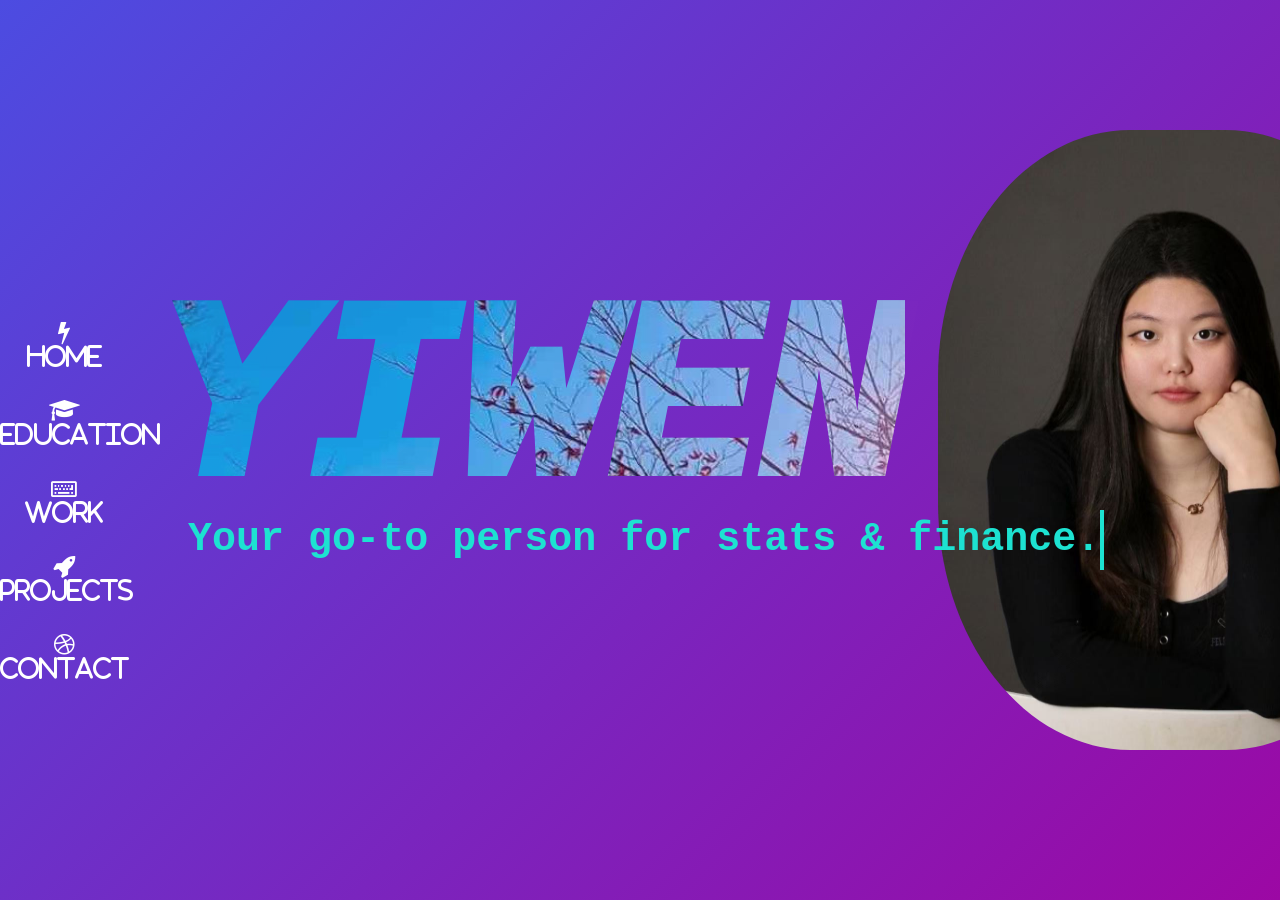
==== index.html @ edb48964 "Update index.html" ====
<!DOCTYPE html>
<html lang="en">
<head>
  <meta charset="UTF-8" />
  <meta name="viewport" content="width=device-width, initial-scale=1.0"/>
  <title>Yiwen-Zhu Finance & Stats</title>

  <!-- jQuery + Bootstrap (optional) -->
  <script src="https://code.jquery.com/jquery-3.6.0.min.js"></script>
  <script src="https://maxcdn.bootstrapcdn.com/bootstrap/4.5.2/js/bootstrap.min.js"></script>
  <link rel="stylesheet" href="https://maxcdn.bootstrapcdn.com/bootstrap/4.5.2/css/bootstrap.min.css" />
  <link rel="stylesheet" href="https://cdnjs.cloudflare.com/ajax/libs/animate.css/4.1.1/animate.min.css"/>
  <link rel="stylesheet" href="https://cdnjs.cloudflare.com/ajax/libs/font-awesome/6.1.1/css/all.min.css" integrity="sha512-KY4IhkEg3+5R2xRp3dN3bEuLXQTqrn6sEX4XpIsK5u0Zhrz4aKq8L+5HQaF1Q0r/4D5G3nDQ9kxs3+5ED2mK6w==" crossorigin="anonymous" referrerpolicy="no-referrer" />

 
  <!-- FontAwesome + Google Fonts -->
  <link
    rel="stylesheet"
    href="https://cdnjs.cloudflare.com/ajax/libs/font-awesome/5.15.4/css/all.min.css"
  />
  <link
    rel="stylesheet"
    href="https://cdnjs.cloudflare.com/ajax/libs/font-awesome/4.3.0/css/font-awesome.css"
  />
  <link href="https://fonts.googleapis.com/css?family=Raleway:900" rel="stylesheet" />

  <!-- Main CSS -->
  <style>
    /* Reset and base styles */
    html, body, .page {
      width: 100%;
      height: 100%;
      margin: 0;
      padding: 0;
      transition: all 0.8s cubic-bezier(0.54, 0.35, 0.29, 0.99);
      color: #fff;
      overflow: hidden;
    }
    * {
      font-family: "open sans", "lato", "helvetica", sans-serif;
      box-sizing: border-box;
    }

    /* Container for the 5 “pages” (p1, p1-5, p2, p3 , p4) */
    .page {
      position: absolute;
    }
    #p1 {
      left: 0;
      background: linear-gradient(-45deg, white,rgb(225, 78, 78), #d25817, #9c08a4, rgb(76, 76, 225));
      background-size: 400% 400%;
      animation: gradient 6s ease infinite;
      height: 100vh;
    }
	#p1-5 {
      left: 200%;
      background: linear-gradient(-45deg, white,rgb(225, 78, 78), #d25817, #9c08a4, rgb(76, 76, 225));
      background-size: 400% 400%;
      animation: gradient 6s ease infinite;
      height: 100vh;
    }
    #p2 {
      left: 200%;
      /* If you want to see the panel images behind the text, make it transparent:
         background: transparent; */
      background: transparent;
    }
    #p3 {
      left: 200%;
      background: gold;
    }
    #p4 {
      left: 200%;
      background: rgb(222, 216, 193);
    }

    /* Navigation anchor behavior:
       Jump to #t2 => move #p2 into view, #p1 offscreen, etc. */
	#edu:target,
    #t2:target #p2,
    #t3:target #p3,
    #t4:target #p4 {
      transform: translateX(-190%);
      transition-delay: 0.4s !important;
    }
    /* When p2/p3/p4 is active, p1 goes black + blur icons */
	#edu:target,
    #t2:target #p1,
    #t3:target #p1,
    #t4:target #p1 {
      background: black;
    }
	#edu:target,
    #t2:target #p1 .icon,
    #t3:target #p1 .icon,
    #t4:target #p1 .icon {
      -webkit-filter: blur(3px);
    }

	#t1-5:target ul .icon { transform: scale(0.6); transition-delay: 0.25s; }
	#t1-5:target #edu { transform: scale(1.1) !important; }

    /* Navigation menu (HOME/WORK/PROJECTS/CONTACT) */
    ul {
      position: fixed;
      z-index: 999; /* on top of everything else */
      top: 0;
      bottom: 0;
      left: 0;
      margin: auto;
      height: 280px;
      width: 10%;
      padding: 0;
      text-align: center;
    }
    #menu .icon {
      margin: 30px 0;
      color: #fff;
      font-size: 24px;
      display: block;
      transform: translateY(-20px);
      transition: all 0.5s ease-out !important;
    }
    #menu .icon:hover {
      opacity: 0.5;
    }
    a {
      text-decoration: none;
      color: inherit;
    }

    /* Scale the icons when pages are shifted */
    #t2:target ul .icon,
    #t3:target ul .icon,
    #t4:target ul .icon {
      transform: scale(0.6);
      transition-delay: 0.25s;
    }
    #t2:target #dos,
    #t3:target #tres,
    #t4:target #cuatro {
      transform: scale(1.1) !important;
    }

    /* Large icons in the center of each page (fa-rocket, etc.) */
    .page .icon {
      position: absolute;
      top: 0;
      bottom: 0;
      right: 10%;
      left: 0;
      width: 270px;
      height: 170px;
      margin: auto;
      text-align: center;
      font-size: 80px;
      line-height: 1.3;
      transform: translateX(360%) translateY(200px);
      transition: all 0.5s cubic-bezier(0.25, 1, 0.5, 1.25);
    }
    .page#p1 .icon {
      height: 220px;
      transform: translateX(10%) !important; /* Show the bolt icon on p1 by default */
    }
    #t2:target .page#p2 .icon,
    #t3:target .page#p3 .icon,
    #t4:target .page#p4 .icon {
      transform: translateX(0) !important;
      transition-delay: 1s;
    }

    /* Typing effect, etc. on p1 */
    .text-content {
      position: fixed;
      top: 50%;
      left: 10%;
      transform: translateY(-50%);
      z-index: 0;
      text-align: left;
      display: flex;
      align-items: center;
    }
    .text-content .text,
    .text-content .name {
      font-size: 36px;
      font-weight: bold;
      color: #ffffff;
      text-shadow:1px 1px 0 black,
                  -1px 1px 0 black,
                  1px -1px 0 black,
                  -1px -1px 0 black,
                  1px 0px 0 black,
                  -1px 0px 0 black,
                  0px 1px 0 black,
                  0px -1px 0 black;
      margin-right: 10px;
      white-space: nowrap;
      display: inline-block;
      z-index:1;
    }
    .text-content .text {
      transform: translateX(-100px);
      top: 35%;
    }
    .text-content .name {
      font-size: 75px;
      font-weight: 600;
      text-shadow: 2px 2px 4px rgba(255, 255, 255, 0.5);
    }
    .text-content .job {
      color: #2c3350;
      font-size: 40px;
      display: flex;
      position: fixed;
      align-items: center;
      transform: translateX(120px);
      top: 45%;
    }
    .text-content .typing-text {
      margin-left: 0px;
      transform: translateY(60px)translateX(-60px);
      overflow: hidden;
      white-space: nowrap;
      font-weight:bolder;
      border-right: 4px solid #1de2d1;
      animation: typing 3s steps(15) infinite;
    }
    @keyframes typing {
      0% {
        width: 0ch;
      }
      50% {
        width: 30ch;
      }
      100% {
        width: 46ch;
      }
    }
    .text-content .job .one {
      color: #1de2d1;
    }
    .text-content .job .two {
      color: #1de2d1;
    }

    /* Big text "YIWEN" in the background of p1 */
    .text-container {
      height: 100vh;
      width: 100vw;
      display: flex;
      justify-content: center;
      align-items: center;
      box-shadow: #ffffff;
      
      z-index: -2;
    }
    .text-container h1 {
      margin: 0;
      font-size: 250px;
      max-width: 1800px;
      font-style:italic;

      color: rgba(225, 225, 225, 0.01);
      background-image: url("image6.jpeg");
      background-repeat: repeat;
      -webkit-background-clip: text;
      animation: animate 15s ease-in-out infinite;
      text-align: center;
      transform: translateY(-40px) translateX(-110px);
      text-transform: uppercase;
      opacity: 0.8;
      z-index:0;
      font-weight: 1000;

    }
    @keyframes animate {
      0%,
      100% {
        background-position: left top;
      }
      25% {
        background-position: right bottom;
      }
      50% {
        background-position: left bottom;
      }
      75% {
        background-position: right top;
      }
    }
    @keyframes gradient {
      0% {
        background-position: 0% 50%;
      }
      50% {
        background-position: 100% 50%;
      }
      100% {
        background-position: 0% 50%;
      }
    }

    /* Five panels on p2 */
    #p2 .panel-container {
      display: flex;
      flex-direction: column;
      width: 120%;
      transform: translate3d(0, 0, 0);
    }
    @media (min-width: 630px) {
      #p2 .panel-container {
        flex-direction: row;
        width: 100%;
        margin: 0;
      }
    }
    #p2 .panel-container section {
      flex: 1;
      position: relative;
      min-height: 20vh;
      overflow: hidden;
      z-index: 1;
      transition: flex-grow 0.2s, opacity 0.2s;
      /* The next line ensures the text sits above the :before background */
    }
    #p2 .panel-container section article {
      position: relative;
      z-index: 2; /* text above the background image */
      padding: 20px;
    }

    /* The background image pseudo-element */
    #p2 .panel-container section:before {
      content: "";
      position: absolute;
      top: 0;      /* important so it fills the section */
      left: 0;     /* important so it fills the section */
      width: 60%;
      height: 100%;
      background-position: center;
      background-size: cover;
      transition: transform 0.2s, width 0.2s;
      z-index: -1; /* behind the text */
    }

    /* Expand a middle panel on hover (desktop only) */
    #p2 .panel-container section:not(:first-child):not(:last-child):hover {
      flex: 2;
    }
    #p2 .panel-container section:not(:first-child):not(:last-child):hover:after {
      opacity: 0.8;
    }
    #p2 .panel-container section:not(:first-child):not(:last-child):hover article {
      opacity: 1;
      transform: translateY(0);
      transition: opacity 0.2s 0.2s, transform 0.2s 0.2s;
    }

    /* Hide p by default */
    #p2 .panel-container section article p {
    opacity: 0;
    visibility: hidden; /* optional: prevents them from being focusable */
    transition: opacity 0.3s ease-in-out, visibility 0.3s ease-in-out;
    }

    /* Show p when hovering on the panel section */
    #p2 .panel-container section:hover article p {
    opacity: 1;
    visibility: visible;
    }

    #p4 {
  left: 200%;
  background: rgb(92, 92, 92);
}
#t4:target #p4 {
  transform: translateX(-190%);
  transition-delay: 0.4s !important;
}



    /* Skew the panels at larger widths */
    @media (min-width: 630px) {
      #p2 .panel-container section {
        width: 20%;
        height: 100vh;
        margin-right: -1px;
        transform: skewX(15deg) translateZ(0);
      }
      #p2 .panel-container section > article {
        transform: skewX(-5deg);
      }
      #p2 .panel-container section:before {
        left: -100%;
        width: 400%;
        transform: skewX(-15deg);
      }
    }

    /* Panel backgrounds (5 different images) */
    #p2 .panel-container section:nth-child(1):before {
        background: linear-gradient(-45deg, rgb(0, 0, 0),rgb(129, 129, 129));
        background-color:black;
      background-image: url;
      
      background-size:contain;
    }
    #p2 .panel-container section:nth-child(2):before {
      background-color: rgb(122, 122, 122);
      background-image: url(image13.webp);
      background-size:contain;
      
    }
    #p2 .panel-container section:nth-child(3):before {
      background-color: rgb(202, 202, 202);
      background-image: url(image7.jpg);
      background-size:contain;
    }
    #p2 .panel-container section:nth-child(4):before {
      background-color:rgb(122, 122, 122);
      background-image: url(image13.webp);
    }
    #p2 .panel-container section:nth-child(5):before {
      background-color:rgb(40, 40, 40);
      background-image: url();
    }

    /* If the body has class "hide-images", remove the background images */
    .hide-images #p2 .panel-container section:before {
      background-image: none !important;
    }

    /* p3, p4 sample content */
    .title {
      font-size: 38px;
      display: block;
    }
    .hint {
      font-size: 13px;
    }
    .hint a {
      color: yellow;
      transition: all 250ms ease-out;
    }
    .hint a:hover {
      color: #fff;
    }
    .line-trough {
      text-decoration: line-through;
    }

    /* Button to toggle images (p2) */
    #p2 button {
      position: absolute;
      top: 12px;
      left: 12px;
      padding: 8px 12px;
      font-size: 10px;
      text-transform: uppercase;
      color: white;
      background-color: black;
      border: none;
      outline: none;
      cursor: pointer;
    }

    * { 
  font-family: courier; 
  box-sizing:border-box;
}

html, body { 
  margin:0; 
  padding:0; 
  height:100%; 
  min-height:100%; 
}

/* Layout */
.grid {
	position: relative;
  width: 100vw;
  height: 100vh;
	display: flex;
  flex-direction: row;
  flex-wrap: wrap;
}
.grid .column {
	position: relative;
	overflow: hidden;
  width: 45%;
	text-align: center;
	cursor: pointer;
}
.grid .column img {
	position: relative;
	display: block;
  height: 100%;
  object-fit: cover;
	width: 100%;
	opacity: 0.8;
}
.grid .column .content {
  display: flex;
  flex-direction: column;
  flex-wrap: wrap;
	padding: 2em;
	color: #fff;
	text-transform: uppercase;
	font-size: 1.3rem;
	-webkit-backface-visibility: hidden;
	backface-visibility: hidden;
  justify-content: center;
  align-items: center;
  width: 100%;
  height: 100%;
}

.grid .column .content::before,
.grid .column .content::after {
	pointer-events: none;
}

.grid .column h2 {
	word-spacing: -0.15rem;
	font-weight: 300;
}

.grid .column h2 span {
  display: block;
	font-weight: 800;
  font-size: 2.8rem;
}

.grid .column h2,
.grid .column p {
	margin: 0;
}

.grid .column p {
	letter-spacing: 1px;
	font-size: 68.5%;
}

.logo{
  display: inline;
  position: absolute;
  top: 10%;
  left: 48%;
  text-align: center;
}
.logo img{
    max-width: 100px;
}
a{
  text-transform: uppercase;
  font-size: .6rem;
  text-decoration: none;
  color: #FFF;
  display: block;
  font-family: sans-serif;
}
#west{
  background: url(image12.webp) no-repeat center right;
  background-size: cover;
}
#east{
  background: url(image14.jfif) no-repeat center bottom;
  background-size: cover;
}
#west .content{
  background: rgba(70,181,84, .5);
}
#east .content{
  background: rgba(207,172,49, .5);
  
}
/*-----------------*/
/***** Hover *****/
/*-----------------*/
.effect-hover h2,
.effect-hover h3,
.effect-hover p,
.effect-hover i{
	-webkit-transition: opacity 0.35s, 
    -webkit-transform 0.35s;
	transition: opacity 0.35s, transform 0.35s;
}

.effect-hover .content::before {
	position: absolute;
	top: 50%;
	left: 50%;
	width: 300px;
	height: 300px;
	border: 3px solid #fff;
	content: '';
	opacity: 0;
	-webkit-transition: opacity 0.35s, -webkit-transform 0.35s;
	transition: opacity 0.35s, transform 0.35s;
  /* remove this bit if you want it to swing up */
	-webkit-transform: translate3d(-50%,-50%,0) rotate3d(0,0,1,-45deg) scale3d(0,0,1);
	transform: translate3d(-50%,-50%,0) rotate3d(0,0,1,-45deg) scale3d(0,0,1);
}

.effect-hover p:hover,
.effect-hover p:focus {
	opacity: 0.6;
} /* Keeps things consistent */


.effect-hover p,
.effect-hover h3{
	opacity: 0;
	-webkit-transition: opacity 0.35s, -webkit-transform 0.35s;
	transition: opacity 0.35s, transform 0.35s;
}

.effect-hover:hover .content::before {
	opacity: 1;
	-webkit-transform: translate3d(-50%,-50%,0) rotate3d(0,0,1,-45deg) scale3d(1,1,1);
	transform: translate3d(-50%,-50%,0) rotate3d(0,0,1,-45deg) scale3d(1,1,1);
}

.effect-hover:hover h2 {
	opacity: 0;
	-webkit-transform:  scale3d(0.8,0.8,1);
	transform: scale3d(0.8,0.8,1);
}
.effect-hover:hover h3,
.effect-hover:hover p{
	opacity: 1;
}
.effect-hover:hover i{
  -webkit-transform:  scale3d(2.5,2.5,2);
	transform: scale3d(2.5,2.5,2);
}

/* Overlays */
.overlay{
  position: absolute;
  top: 0;
  left: 0;
  bottom: 0;
  right: 0;
  height: 100vh;
  width: 100vw;
  display: none;
  z-index: 99;
  overflow-x: hidden;
  background: #eee; 
}
/* Block works too, but flex is more...flexible */
.overlay.open{
  display: flex;
  background-color: transparent;
}
.overlay .grid{
    max-width:100%;
background-color: #f4f4f4;
margin:0 auto;
}
.overlay .column{
  display: flex;
  height: 100%;
  align-items: center;
  justify-content: center;
}
.overlay img{vertical-align: bottom;}
.product-content{
    color:#2c3350;
  align-content: center;
  justify-content: center;
  font-size: 1.4rem;
 max-width: 400px;
}
.price{
  color: #34d5cf;
  margin: 1vw 0;
}
.currency{
  font-weight: 700;
  font-size: 1rem;
}
.amount{
  font-size: 1.6rem;
  vertical-align: top;
  font-family: sans-serif;
}
/* button */
.buy-button{
    height: 50px;
    margin: 2rem 0;
    position: relative;
    background: #eee;
    border: 3px solid #f9efb2;
}
.buy-button > span {
  display: block;
  position: relative;
  font-weight: 700;
  font-size: 1rem;
  text-transform: uppercase;
  color: #1f1f22;
  -webkit-transition: opacity 0.35s, -webkit-transform 0.35s;
	transition: opacity 0.35s, transform 0.35s;
  z-index: 10;
  line-height: 60px;
}

.buy-button::after, .buy-button::before {
    content: '';
    position: absolute;
    top: 0;
    left: 0;
    border: 3px solid #f9efb2;
    -webkit-transition: opacity 0.35s, -webkit-transform 0.35s;
	transition: opacity 0.35s, transform 0.35s, ease-in-out .3s;
}
.buy-button::before {
    background: #FFF;
    margin: 0px 0 0 0px;
    top: 5px;
    left: 5px;
    width: calc(100% + 2px);
    height: calc(100% + 2px);
    z-index: 1;
}

.buy-button:hover span,
.buy-button:hover::before {
    transform: translate3d(-4px, -4px, 0px);
}
.buy-button:hover::before{
  background: #f9efb2;
}
.size-guide-link {
    display: inline-block;
    font-weight: 500;
    cursor: pointer;
    font-size: .8rem;
}
.underline-link {
    overflow: hidden;
    padding-bottom: .5vh;
    position: relative;
}
.underline-link::before {
    content: '';
    position: absolute;
    bottom: 0;
    left: 0;
    width: 100%;
    height: 1px;
    background: #202023;
    -webkit-transform-origin: left;
    transform-origin: left;
    -webkit-transform: scaleX(0);
    transform: scaleX(0);
    -webkit-transition: -webkit-transform .2s ease-in-out;
    transition: transform .2s ease-in-out;
    
}
.underline-link.active::before,
.underline-link.hovered::before,
.underline-link:hover::before {
    -webkit-transform: scaleX(1);
    transform: scaleX(1);    
}
/* Close Icon animated */
/* Thanks to @arthurhamon */
.close-icon{
  width: 36px;
  height: 36px;
  cursor: pointer;
  position: absolute;
  top: 4%;
  right: 16%;
}
/* Test your cubic beziers here http://cubic-bezier.com/ */
.close-icon div {
    display: block;
    height: 3px;
    position: relative;
    transition: transform 0.6s cubic-bezier(0.19, 1, 0.22, 1) 0s, opacity 0.4s cubic-bezier(0.19, 1, 0.22, 1) 0s;
    width: 36px;
  
}
.close-icon div:first-child {
    transform: translate3d(0px, 10px, 0px) rotate3d(0, 0, 1, -45deg);
}
.close-icon div:first-child::after, .close-icon div:first-child::before {
    transition: transform 0.6s cubic-bezier(0.19, 1, 0.22, 1) 0s, opacity 0.2s cubic-bezier(0.19, 1, 0.22, 1) 0s;
}
.close-icon div:last-child {
    transform: translate3d(0px, 8px, 0px) rotate3d(0, 0, 1, 45deg);
}
.close-icon div:last-child::after, .close-icon div:last-child::before {
    transition: transform 0.6s cubic-bezier(0.19, 1, 0.22, 1) 0.2s, opacity 0.2s cubic-bezier(0.19, 1, 0.22, 1) 0.18s;
}
.close-icon div::after, .close-icon div::before {
    content: "";
    display: block;
    height: 100%;
    pointer-events: none;
    position: absolute;
    width: 100%;
}
/* Now you see it */
.close-icon div::before {
    background: none repeat scroll 0 0 #34d5cf;
    opacity: 1;
    transform: translate3d(0px, 0px, 0px);
}
/* Now you don't */
.close-icon div::after {
    background: none repeat scroll 0 0 #ead918;
    opacity: 0;
    transform: translate3d(100%, 0px, 0px);
}
.close-icon:hover div::before {
    opacity: 0;
    transform: translate3d(-100%, 0px, 0px);
}
.close-icon:hover div::after {
    opacity: 1;
    transform: translate3d(0px, 0px, 0px);
}



#contact {
  width: 100%;
  height: 100%;
}

.section-header {
  text-align: center;
  margin: 0 auto;
  padding: 40px 0;
  font: 300 60px 'Oswald', sans-serif;
  color: #ffffff;
  text-shadow:1px 1px 0 black,
                  -1px 1px 0 black,
                  1px -1px 0 black,
                  -1px -1px 0 black,
                  1px 0px 0 black,
                  -1px 0px 0 black,
                  0px 1px 0 black,
                  0px -1px 0 black;
  text-transform: uppercase;
  transform:translateY(30px) translateX(-220px);
  letter-spacing: 6px;
}

.contact-wrapper {
  display: flex;
  justify-content: center; /* centers the entire container horizontally */
  align-items: center;     /* optional: vertically center if needed */
  margin: 0 auto;
  max-width: 840px; /* or your preferred width */
  padding: 20px;
  position: relative;
}

/* Begin Right Contact Page */
.direct-contact-container {
  max-width: 400px;
  margin: 0 auto;       /* center within the .contact-wrapper */
  text-align: center;   /* center text inside */
  transform: none;      /* remove the translateX(300px) so it doesn't shift left or right */
}

/* Location, Phone, Email Section */
.contact-list {
  list-style-type: none;
  margin-left: -30px;
  padding-right: 20px;
  z-index:-1;
}

.list-item {
  line-height: 4;
  transform:translateX(400px) translateY(30px);
  color: #d6d6d6;
  padding-top:10px;
  text-shadow:1px 1px 0 black,
                  -1px 1px 0 black,
                  1px -1px 0 black,
                  -1px -1px 0 black,
                  1px 0px 0 black,
                  -1px 0px 0 black,
                  0px 1px 0 black,
                  0px -1px 0 black;
  text-align: center;
  margin:0.3em 0;
}

.contact-text {
  font: 100 18px 'Lato', sans-serif;
  letter-spacing: 1.9px;
  
  color: #bbb;
}

.place,
.phone,
.gmail {
  margin-left: 0; /* remove these offsets */
}

.contact-text a {
  color: #bbb;
  text-decoration: none;
  text-align: center;
  font-size:0.8em;
  transition-duration: 0.2s;
}

.contact-text a:hover {
  color: #fff;
  text-decoration: none;
}


/* Social Media Icons */
.social-media-list {
  position: relative;
  font-size: 22px;
  text-align: center;
  width: 100%;
  transform:translateY(310px) translateX(-220px);
  margin: 0 auto;
  
  padding: 0;
}

.social-media-list li a {
  color: #fff;
  transform:translateY(-16px);
}

.social-media-list li {
  position: relative; 
  display: inline-block;
  height: 30px;
  width: 30px;
  margin: 10px 3px;
  line-height: 60px;
  border-radius: 50%;
  color: #fff;
  background-color: rgb(27,27,27);
  cursor: pointer; 

  transition: all .2s ease-in-out;
}

.social-media-list li:after {
  content: '';
  position: absolute;
  top: 0;
  left: 0;
  width: 36px;
  height: 36px;
  line-height: 60px;
  border-radius: 50%;
  opacity: 0;
  box-shadow: 0 0 0 1px #fff;
  transition: all .2s ease-in-out;
}

.social-media-list li:hover {
  background-color: #fff; 
}

.social-media-list li:hover:after {
  opacity: 1;  
  transform: scale(0.2);
  /* transform:translateX(-14px) translateY(-18px); */
  transition-timing-function: cubic-bezier(0.3,0.7,0.15,1.65);
}

.social-media-list li:hover a {
  color: #000;
}

.copyright {
  font: 200 10px 'Oswald', sans-serif;
  color: #d1d1d1;
  transform:translate(-210px,50px);
  letter-spacing: 1px;
  text-align: center;
}

hr {
  border-color: rgba(255,255,255,.6);
  transform:translateX(-220px);
}

/* Begin Media Queries*/
@media screen and (max-width: 850px) {
  .contact-wrapper {
    display: flex;
    flex-direction: column;
  }
  .direct-contact-container, .form-horizontal {
    margin: 0 auto;
  }  
  
  .direct-contact-container {
    margin-top: 60px;
    max-width: 300px;
  }    
  .social-media-list li {
    height: 60px;
    width: 60px;
    line-height: 60px;
  }
  .social-media-list li:after {
    width: 60px;
    height: 60px;
    line-height: 60px;
  }
}

@media screen and (max-width: 569px) {

  .direct-contact-container, .form-wrapper {
    float: none;
    margin: 0 auto;
  }  
  .form-control, textarea {
    
    margin: 0 auto;
  }
 
  
  .name, .email, textarea {
    width: 280px;
  } 
  
  .direct-contact-container {
    margin-top: 60px;
    max-width: 280px;
  }  
  .social-media-list {
    left: 0;
  }
  .social-media-list li {
    height: 55px;
    width: 55px;
    line-height: 55px;
    font-size: 2rem;
  }
  .social-media-list li:after {
    width: 55px;
    height: 55px;
    line-height: 55px;
  }
  
}

@media screen and (max-width: 410px) {
  .send-button {
    width: 99%;
  }
}




  </style>
</head>

<body>
  <!-- Top-level containers for “pages” -->
  <div class="ct" id="t1">
    <div class="ct" id="t2">
      <div class="ct" id="t3">
        <div class="ct" id="t4">

          <!-- Nav menu -->
          <ul id="menu">
			  <a href="#t1"><li class="icon fa fa-bolt" id="uno" style="font-size:24px;"><br> HOME</li></a>
			  <a href="#t1-5"><li class="icon fa fa-graduation-cap" id="edu" style="font-size:24px;"><br> EDUCATION</li></a>
			  <a href="#t2"><li class="icon fa fa-keyboard-o" id="dos" style="font-size:24px;"><br> WORK</li></a>
			  <a href="#t3"><li class="icon fa fa-rocket" id="tres" style="font-size:24px;"> PROJECTS</li></a>
			  <a href="#t4"><li class="icon fa fa-dribbble" id="cuatro" style="font-size:24px;"> CONTACT</li></a>
		  </ul>

          <!-- PAGE 1: “Home” -->
          <div class="page" id="p1">
            <section>
              <div class="content">
                <div class="text-content">
                  <!-- <div class="text" style="transform:translateX(60px) translateY(-180px);">
                    Hello there, <br>
                    learn more about your dream candidate!
                  </div> -->
                  <div class="name" style="font-size:3em;transform:translateX(-560px) translateY(0px);" >
                    
                  </div>
                  <div class="image1">
                    <img
                      src="image5.jpeg"
                      alt="profile"
                      style="
                        position: fixed;
                        transform: translate(800px, -320px);
                        opacity: 1;
                        width: 480px;
                        height: 620px;
                        border-radius:40%;
                      "
                    />
                  </div>
                  <div class="job">
                    <span></span>
                    <div class="typing-text">
                      <span class="one">Your go-to person for stats & finance.</span>
                      <span class="two"> </span>
                    </div>
                  </div>
                </div>
              </div>
              <div class="text-container">
                <h1>YIWEN</h1>
              </div>
            </section>
          </div>

			<div class="ct" id="t1-5">
				<div class="page" id="p1-5">
					<section>
						<div class="content" style="text-align:center; padding:50px;">
							<h1 style="color:white; font-size:3em; margin-bottom:40px;">Education</h1>
							<div style="color:#fff; font-size:1.2em; line-height:2em; max-width:700px; margin:0 auto; text-align:left;">
								<p><strong>University of Toronto (SC) | Management Co-op</strong><br>
									September 2023 – 2027 (Expected)<br>
									Double Degree: Bachelor of Science (BSc) in Statistics and Bachelor of Business Administration (BBA) in Finance</p>
								<p><strong>Cégep | John Abbott College, Montréal</strong><br>
									Honors Commerce, General Social Science<br>
									August 2022 – June 2023 R-score: 33 (GPA 4.0)</p>
							</div>
						</div>
					</section>
				</div>
			</div>
			
          <!-- PAGE 2: “Working Experience” (5 sliding panels) -->
          <div class="page" id="p2">
            <div style="color: rgba(255, 255, 255, 0.708);transform:translateY(550px) translateX(100px);z-index:1111111;position:absolute;">Hover to show details</div>
            <main class="panel-container">
              <section>
                <article>
			  </section>
              <section>
                <article>
                  <h2></h2>
                  <p></p>
                </article>
              </section>
                  <h2 style="background:rgba(0, 0, 0, 0.489);padding-left:12px;font-weight:bolder;transform:translateX(30px) translateY(420px);color:rgb(255, 255, 255);text-shadow:1px 1px 0 black,
                  1px 1px 0 black,
                  -1px 1px 0 black,
                  1px -1px 0 black,
                  -1px -1px 0 black,
                  1px 0px 0 black,
                  -1px 0px 0 black,
                  0px 1px 0 black,
                  0px -1px 0 black;">Financial Analyst<br>CGI, Toronto</h2>
                  <p style="color:rgb(255, 255, 255);text-shadow:1px 1px 0 black,
                  -1px 1px 0 black,
                  1px -1px 0 black,
                  -1px -1px 0 black,
                  1px 0px 0 black,
                  -1px 0px 0 black,
                  0px 1px 0 black,
                  0px -1px 0 black;">
					  Sep 2025 - May 2026
					  • Delivered financial, profitability, POV and workforce reports supporting Scotiabank, CIBC, TD, Insurance, RBC and CMI teams with 98%+ on-time delivery across 30+ stakeholders
					  <br>• Led CPI contract analysis across 40+ companies and 130+ contracts using Power BI and Excel, supporting recovery of 3%+ previously unrecognized revenue
					  <br>• Documented reporting logic and invoice workflows across Coupa, PSA, Beeline, Talento, Aeros and MWS, implementing Python automation eliminating 50+ manual errors
				  </p>
                </article>
              </section>
              <section>
                <article>
                  <h2 style="background:rgba(0, 0, 0, 0.489);padding-left:12px;font-weight:bolder;transform:translateX(30px) translateY(420px);color:rgb(255, 255, 255);text-shadow:1px 1px 0 black,
                  -1px 1px 0 black,
                  1px -1px 0 black,
                  -1px -1px 0 black,
                  1px 0px 0 black,
                  -1px 0px 0 black,
                  0px 1px 0 black,
                  0px -1px 0 black;">Founder:<br>
                  UMI Clothing</h2>
                  <p style="color:rgb(255, 255, 255);text-shadow:1px 1px 0 black,
                  -1px 1px 0 black,
                  1px -1px 0 black,
                  -1px -1px 0 black,
                  1px 0px 0 black,
                  -1px 0px 0 black,
                  0px 1px 0 black,
                  0px -1px 0 black">
					Aug 2024 - Dec 2025
					• Negotiated price and cooperation with 30+ clothing manufacturers to secure optimal monthly suppliers, which helped
                    strengthen the supply chain
                    <br>• Conducted detailed cost and profit analysis for each item, optimizing Excel table functions and data modeling to optimize
                    pricing strategies
                    <br>• Proficiently utilized search engines and optimized online platforms to drive e-commerce sales by analyzing consumer trends
                    and collecting data from statistics and Google Trends to create distribution graphs</p>
                </article>
              </section>
              <section>
                <article>
                  <h2 style="background:rgba(0, 0, 0, 0.489);padding-left:12px;padding-right:500px;font-weight:bolder;transform:translateX(-10px) translateY(0px);color:rgb(255, 255, 255);text-shadow:1px 1px 0 black,
                  -1px 1px 0 black,
                  1px -1px 0 black,
                  -1px -1px 0 black,
                  1px 0px 0 black,
                  -1px 0px 0 black,
                  0px 1px 0 black,
                  0px -1px 0 black">Accountant<br>Sammi & Soupe Dumpling</h2>
                  <p style="color:rgb(255, 255, 255);text-shadow:1px 1px 0 black,
                  -1px 1px 0 black,
                  1px -1px 0 black,
                  -1px -1px 0 black,
                  1px 0px 0 black,
                  -1px 0px 0 black,
                  0px 1px 0 black,
                  0px -1px 0 black">
					  July 2022 - August 2023
					  • Performed cost analysis using R, generating visual insights for budgeting and planning
					  <br>• Managed payroll, AP/AR and tax compliance in Excel, reducing processing time by 24%
					  <br>• Prepared financial statements and analyzed cash flow, margins and CVP metrics</p>
                </article>
              </section>
              <section>
                <article>
                  <h2></h2>
                  <p></p>
                </article>
              </section>
            </main>
            <button>Toggle images</button>
          </div>

          <!-- PAGE 3: “Projects” -->
          <div class="page" id="p3">
            <div>
                <div class="grid">
                    <!--Left side-->
                    <div id="west" class="column effect-hover">
                      <div class="content">
                        <i class="fa fa-desktop" aria-hidden="true"></i>
                        
                        <h2>Coding Projects <span>Open</span></h2>
                        <h3>Python, R <br>
                            Power BI</h3>
                        <p>view project detail</p>
                      </div>		    
                    </div>
                    <!--Right side-->
                    <div id="east" class="column effect-hover">
                      <div class="content">
                        
                        <i class="fa fa-credit-card" aria-hidden="true"> </i>
                        
                        <h2>Finance Projects <span>Open</span></h2>
                        <h3>Experienced in... <br> ........</h3>
                        <p>view project detail</p>
                      </div>			
                    </div>
                    <!--Logo-->
                    <div class="logo">
                      <!-- <a href="http://webdesignerwall.com/tutorials/lively-splitscreen-layout-css3-animations" target="_blank">View Tutorial</a> -->
                      <!-- <img src="https://assets.codepen.io/927610/logo24w.png" /> -->
                      </a>
                    </div>
                    
                  </div>
                  
                  <!--Left side content-->
                  <div id="west-overlay" class="overlay">
                       <div class="grid">      
                         <div class="column">
                           <img src="image15.jfif">
                         </div>       
                          <div class="column">  
                            <div class="product-content">
                               <h1>CODING RELATED PROJECTS</h1>
                              <p>I am familiar with Python, R, Power BI, HTML,CSS, and JS. </p>
                              
                              <div class="size-guide-link underline-link">Some project details...</div>
                            </div>
                         </div>         
                       </div><!--End Grid-->
                    
                       <div class="close-icon">
                          <div></div>
                          <div></div>
                        </div> 
                  </div>
                  <!--Right side content-->
                  <div id="east-overlay" class="overlay">
                       <div class="grid">      
                         <div class="column">
                           <img src="image15.jfif">
                         </div>       
                          <div class="column">  
                            <div class="product-content">
                               <h1>Finance projects</h1>
                              <p>project details explained... <br>replaces images on the left. <br> some more details</p>
                              
                         </div>         
                       </div><!--End Grid-->
                    
                       <div class="close-icon">
                          <div></div>
                          <div></div>
                        </div> 
                  </div>
                  <script src="index.js"></script>
            </div>
          </div>

          
  

        </div>
        <!-- PAGE 4: “Contact” -->
          <!-- PAGE 4: “Contact” -->
          <div class="page" id="p4">
            <section id="contact">
  
                <h1 class="section-header">Contact Me</h1>
                
                
                <div class="contact-wrapper">
                
                <!-- Left contact page --> 
                  
                  
                  
                <!-- Left contact page --> 
                  
                    <div class="direct-contact-container">
              
                      <ul class="contact-list">
                        <li class="list-item"><i class="fa fa-map-marker fa-2x"><span class="contact-text place"> Toronto, CA</span></i></li>
                        
                        <li class="list-item"><i class="fa fa-phone fa-2x"><span class="contact-text phone"><a href="tel:1-212-555-5555" title="Give me a call" style="transform:translateY(10px) translateX(0px);">(514)691-0999</a></span></i></li>
                        
                        <li class="list-item"><i class="fa fa-envelope fa-2x" style="transform:translateX(-70px);"><span class="contact-text gmail"><a href="mailto:#" title="Send me an email" style="transform:translateX(0px) translateY(10px);">yw.zhu@mail.utoronto.ca</a></span></i></li>
                        
                      </ul>
              
                      <hr>
                      <ul class="social-media-list">
                        <!-- <li><a href="#" target="_blank" class="contact-icon">
                          <i class="fa fa-github" aria-hidden="true"></i></a>
                        </li> -->
                        <!-- add this if you have github wendy. you need to have one -->
                        <li><a href="#" target="_blank" class="contact-icon">
                          <i class="fa fa-codepen" aria-hidden="true"></i></a>
                        </li>
                        <li><a href="http://linkedin.com/in/yiwen-zhu-77617b294" target="_blank" class="contact-icon">
                          <i class="fa fa-linkedin" aria-hidden="true"></i></a>
                        </li>
                        <li><a href="https://www.instagram.com/wendy.mail?igsh=N2gybWx0bHJ1bnln" target="_blank" class="contact-icon">
                          <i class="fa fa-instagram" aria-hidden="true"></i></a>
                        </li>       
                      </ul>
                      <hr>
              
                      <div class="copyright">&copy; ALL OF THE RIGHTS RESERVED</div>
              
                    </div>
                  
                </div>
                
              </section>  
              <!-- <div>
                <h2 style="transform:translate(-200px,-20px);">Check out my resume</h2>
                <img src="" alt="">
              </div> -->
              <div class="image1">
                <img
                  src="image5.jpeg"
                  alt="profile"
                  style="
                    position: fixed;
                    transform: translate(800px, -600px);
                    opacity: 1;
                    width: 480px;
                    height: 620px;
                    border-radius:40%;
                  "
                />
              </div>
              
        </div>
      </div>
    </div>
  </div>

  <!-- Simple script to toggle .hide-images on the <body> -->
  <script>
    const btn = document.querySelector('#p2 button');
    const body = document.querySelector('body');
    btn.addEventListener('click', () => {
      body.classList.toggle('hide-images');
    });
  </script>

  <!-- Optionally include your other JS files if needed -->
  <script src="homepage.js"></script>
  <script src="hp.js"></script>
</body>
</html>
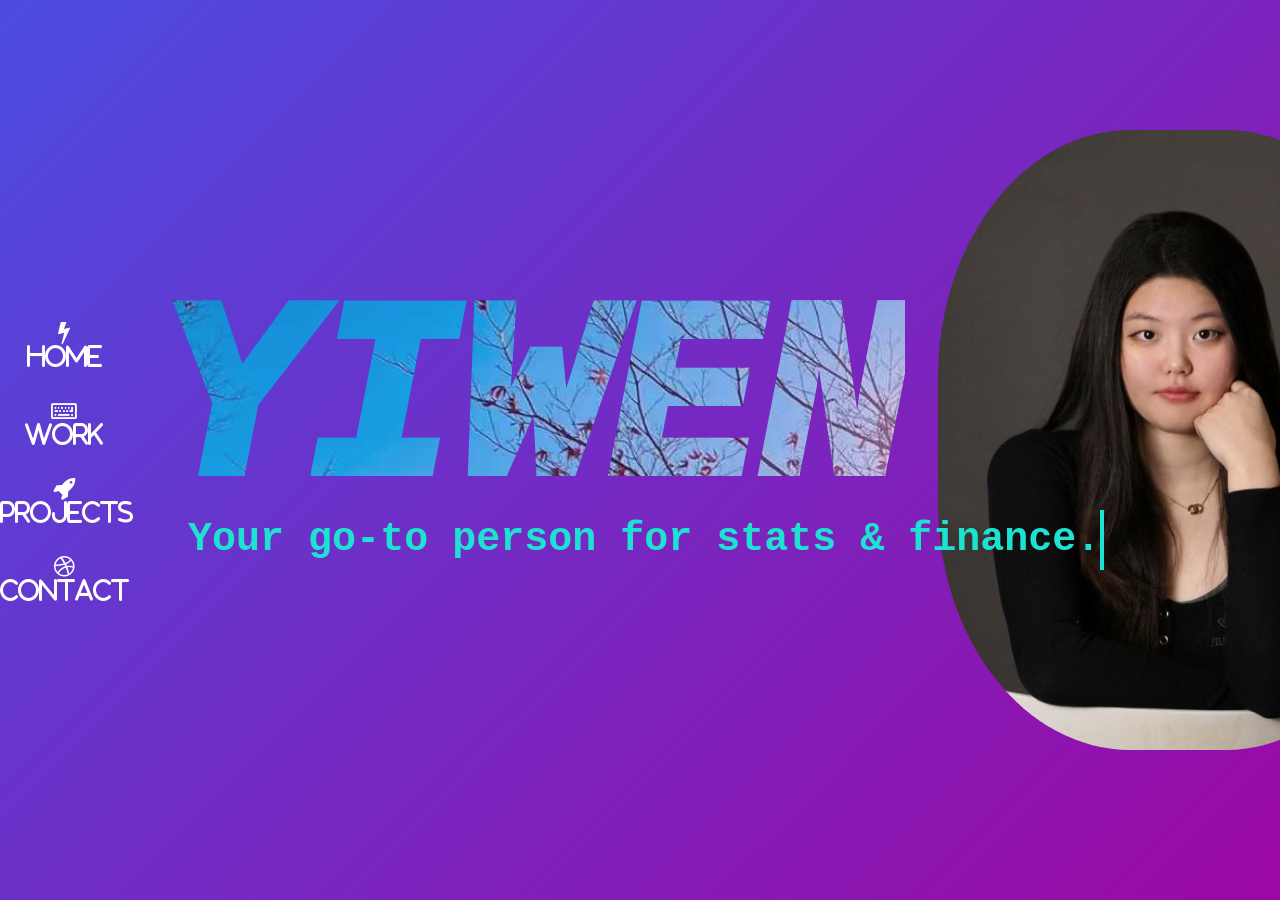
==== commit a2f5fe56: "Add files via upload" ====
--- a/index.html
+++ b/index.html
@@ -41,7 +41,7 @@
       box-sizing: border-box;
     }
 
-    /* Container for the 5 “pages” (p1, p1-5, p2, p3 , p4) */
+    /* Container for the 4 “pages” (p1, p2, p3, p4) */
     .page {
       position: absolute;
     }
@@ -52,13 +52,6 @@
       animation: gradient 6s ease infinite;
       height: 100vh;
     }
-	#p1-5 {
-      left: 200%;
-      background: linear-gradient(-45deg, white,rgb(225, 78, 78), #d25817, #9c08a4, rgb(76, 76, 225));
-      background-size: 400% 400%;
-      animation: gradient 6s ease infinite;
-      height: 100vh;
-    }
     #p2 {
       left: 200%;
       /* If you want to see the panel images behind the text, make it transparent:
@@ -76,7 +69,6 @@
 
     /* Navigation anchor behavior:
        Jump to #t2 => move #p2 into view, #p1 offscreen, etc. */
-	#edu:target,
     #t2:target #p2,
     #t3:target #p3,
     #t4:target #p4 {
@@ -84,21 +76,16 @@
       transition-delay: 0.4s !important;
     }
     /* When p2/p3/p4 is active, p1 goes black + blur icons */
-	#edu:target,
     #t2:target #p1,
     #t3:target #p1,
     #t4:target #p1 {
       background: black;
     }
-	#edu:target,
     #t2:target #p1 .icon,
     #t3:target #p1 .icon,
     #t4:target #p1 .icon {
       -webkit-filter: blur(3px);
     }
-
-	#t1-5:target ul .icon { transform: scale(0.6); transition-delay: 0.25s; }
-	#t1-5:target #edu { transform: scale(1.1) !important; }
 
     /* Navigation menu (HOME/WORK/PROJECTS/CONTACT) */
     ul {
@@ -408,7 +395,7 @@
     }
     #p2 .panel-container section:nth-child(2):before {
       background-color: rgb(122, 122, 122);
-      background-image: url(image13.webp);
+      background-image: url(image11.jpg);
       background-size:contain;
       
     }
@@ -1082,12 +1069,11 @@
 
           <!-- Nav menu -->
           <ul id="menu">
-			  <a href="#t1"><li class="icon fa fa-bolt" id="uno" style="font-size:24px;"><br> HOME</li></a>
-			  <a href="#t1-5"><li class="icon fa fa-graduation-cap" id="edu" style="font-size:24px;"><br> EDUCATION</li></a>
-			  <a href="#t2"><li class="icon fa fa-keyboard-o" id="dos" style="font-size:24px;"><br> WORK</li></a>
-			  <a href="#t3"><li class="icon fa fa-rocket" id="tres" style="font-size:24px;"> PROJECTS</li></a>
-			  <a href="#t4"><li class="icon fa fa-dribbble" id="cuatro" style="font-size:24px;"> CONTACT</li></a>
-		  </ul>
+            <a href="#t1"><li class="icon fa fa-bolt" id="uno" style="font-size:24px;"> <br> HOME</li></a>
+            <a href="#t2"><li class="icon fa fa-keyboard-o" id="dos" style="font-size:24px;"><br> WORK</li></a>
+            <a href="#t3"><li class="icon fa fa-rocket" id="tres" style="font-size:24px;"> PROJECTS</li></a>
+            <a href="#t4"><li class="icon fa fa-dribbble" id="cuatro" style="font-size:24px;"> CONTACT</li></a>
+          </ul>
 
           <!-- PAGE 1: “Home” -->
           <div class="page" id="p1">
@@ -1130,38 +1116,13 @@
             </section>
           </div>
 
-			<div class="ct" id="t1-5">
-				<div class="page" id="p1-5">
-					<section>
-						<div class="content" style="text-align:center; padding:50px;">
-							<h1 style="color:white; font-size:3em; margin-bottom:40px;">Education</h1>
-							<div style="color:#fff; font-size:1.2em; line-height:2em; max-width:700px; margin:0 auto; text-align:left;">
-								<p><strong>University of Toronto (SC) | Management Co-op</strong><br>
-									September 2023 – 2027 (Expected)<br>
-									Double Degree: Bachelor of Science (BSc) in Statistics and Bachelor of Business Administration (BBA) in Finance</p>
-								<p><strong>Cégep | John Abbott College, Montréal</strong><br>
-									Honors Commerce, General Social Science<br>
-									August 2022 – June 2023 R-score: 33 (GPA 4.0)</p>
-							</div>
-						</div>
-					</section>
-				</div>
-			</div>
-			
-          <!-- PAGE 2: “Working Experience” (5 sliding panels) -->
+          <!-- PAGE 2: “Work” (5 sliding panels) -->
           <div class="page" id="p2">
             <div style="color: rgba(255, 255, 255, 0.708);transform:translateY(550px) translateX(100px);z-index:1111111;position:absolute;">Hover to show details</div>
             <main class="panel-container">
               <section>
                 <article>
-			  </section>
-              <section>
-                <article>
-                  <h2></h2>
-                  <p></p>
-                </article>
-              </section>
-                  <h2 style="background:rgba(0, 0, 0, 0.489);padding-left:12px;font-weight:bolder;transform:translateX(30px) translateY(420px);color:rgb(255, 255, 255);text-shadow:1px 1px 0 black,
+                  <h2 style="font-weight:bolder;transform:translateX(40px) translateY(180px); font-size:28px; text-shadow:
                   1px 1px 0 black,
                   -1px 1px 0 black,
                   1px -1px 0 black,
@@ -1169,7 +1130,23 @@
                   1px 0px 0 black,
                   -1px 0px 0 black,
                   0px 1px 0 black,
-                  0px -1px 0 black;">Financial Analyst<br>CGI, Toronto</h2>
+                  0px -1px 0 black;"></h2>
+                  <!-- <h2>Hover <br>to view <br>work details <br> <br><br><br> my skills: <br> aaa <br> bbb <br>ccc <br> ddd</h2> -->
+                  <p></p>
+                </article>
+              </section>
+              <section>
+                <article>
+                  <h2 style="padding-left:12px;padding-right:500px;background:rgba(0, 0, 0, 0.489);font-weight:bolder;color:rgb(255, 255, 255);transform:translateX(0px) translateY(0px);text-align: center; text-shadow:
+                  1px 1px 0 black,
+                  -1px 1px 0 black,
+                  1px -1px 0 black,
+                  -1px -1px 0 black,
+                  1px 0px 0 black,
+                  -1px 0px 0 black,
+                  0px 1px 0 black,
+                  0px -1px 0 black;">Founder:<br>
+                  YZ Renovation Company</h2>
                   <p style="color:rgb(255, 255, 255);text-shadow:1px 1px 0 black,
                   -1px 1px 0 black,
                   1px -1px 0 black,
@@ -1177,12 +1154,11 @@
                   1px 0px 0 black,
                   -1px 0px 0 black,
                   0px 1px 0 black,
-                  0px -1px 0 black;">
-					  Sep 2025 - May 2026
-					  • Delivered financial, profitability, POV and workforce reports supporting Scotiabank, CIBC, TD, Insurance, RBC and CMI teams with 98%+ on-time delivery across 30+ stakeholders
-					  <br>• Led CPI contract analysis across 40+ companies and 130+ contracts using Power BI and Excel, supporting recovery of 3%+ previously unrecognized revenue
-					  <br>• Documented reporting logic and invoice workflows across Coupa, PSA, Beeline, Talento, Aeros and MWS, implementing Python automation eliminating 50+ manual errors
-				  </p>
+                  0px -1px 0 black">Negotiated long-term contracts with suppliers, which reduced raw material costs and increased profitability by 8%
+                    <br>• Improved customer relationships and brand visibility by implementing marketing strategies through websites and social
+                    media platforms
+                    <br>• Built a strong reputation and client loyalty through tailored solutions and follow-up visits to ensure satisfaction and perfect
+                    outcomes</p>
                 </article>
               </section>
               <section>
@@ -1194,8 +1170,7 @@
                   1px 0px 0 black,
                   -1px 0px 0 black,
                   0px 1px 0 black,
-                  0px -1px 0 black;">Founder:<br>
-                  UMI Clothing</h2>
+                  0px -1px 0 black">Founder: <br> UMI Clothing</h2>
                   <p style="color:rgb(255, 255, 255);text-shadow:1px 1px 0 black,
                   -1px 1px 0 black,
                   1px -1px 0 black,
@@ -1203,9 +1178,7 @@
                   1px 0px 0 black,
                   -1px 0px 0 black,
                   0px 1px 0 black,
-                  0px -1px 0 black">
-					Aug 2024 - Dec 2025
-					• Negotiated price and cooperation with 30+ clothing manufacturers to secure optimal monthly suppliers, which helped
+                  0px -1px 0 black">Negotiated price and cooperation with 30+ clothing manufacturers to secure optimal monthly suppliers, which helped
                     strengthen the supply chain
                     <br>• Conducted detailed cost and profit analysis for each item, optimizing Excel table functions and data modeling to optimize
                     pricing strategies
@@ -1222,7 +1195,7 @@
                   1px 0px 0 black,
                   -1px 0px 0 black,
                   0px 1px 0 black,
-                  0px -1px 0 black">Accountant<br>Sammi & Soupe Dumpling</h2>
+                  0px -1px 0 black">Associate of Industry Panel</h2>
                   <p style="color:rgb(255, 255, 255);text-shadow:1px 1px 0 black,
                   -1px 1px 0 black,
                   1px -1px 0 black,
@@ -1230,11 +1203,10 @@
                   1px 0px 0 black,
                   -1px 0px 0 black,
                   0px 1px 0 black,
-                  0px -1px 0 black">
-					  July 2022 - August 2023
-					  • Performed cost analysis using R, generating visual insights for budgeting and planning
-					  <br>• Managed payroll, AP/AR and tax compliance in Excel, reducing processing time by 24%
-					  <br>• Prepared financial statements and analyzed cash flow, margins and CVP metrics</p>
+                  0px -1px 0 black">• Researched AI and new energy trends, leveraging data-driven analysis to support strategic planning by evaluating the
+                    information timeliness and depth, and cross-verifying from multiple perspectives to ensure authenticity for strategic planning
+                    <br>• Utilized Power BI and Excel to optimize club operations to provide visualization and modeling with data collection, which
+                    enhanced organizational plan and group discussion efficiency</p>
                 </article>
               </section>
               <section>
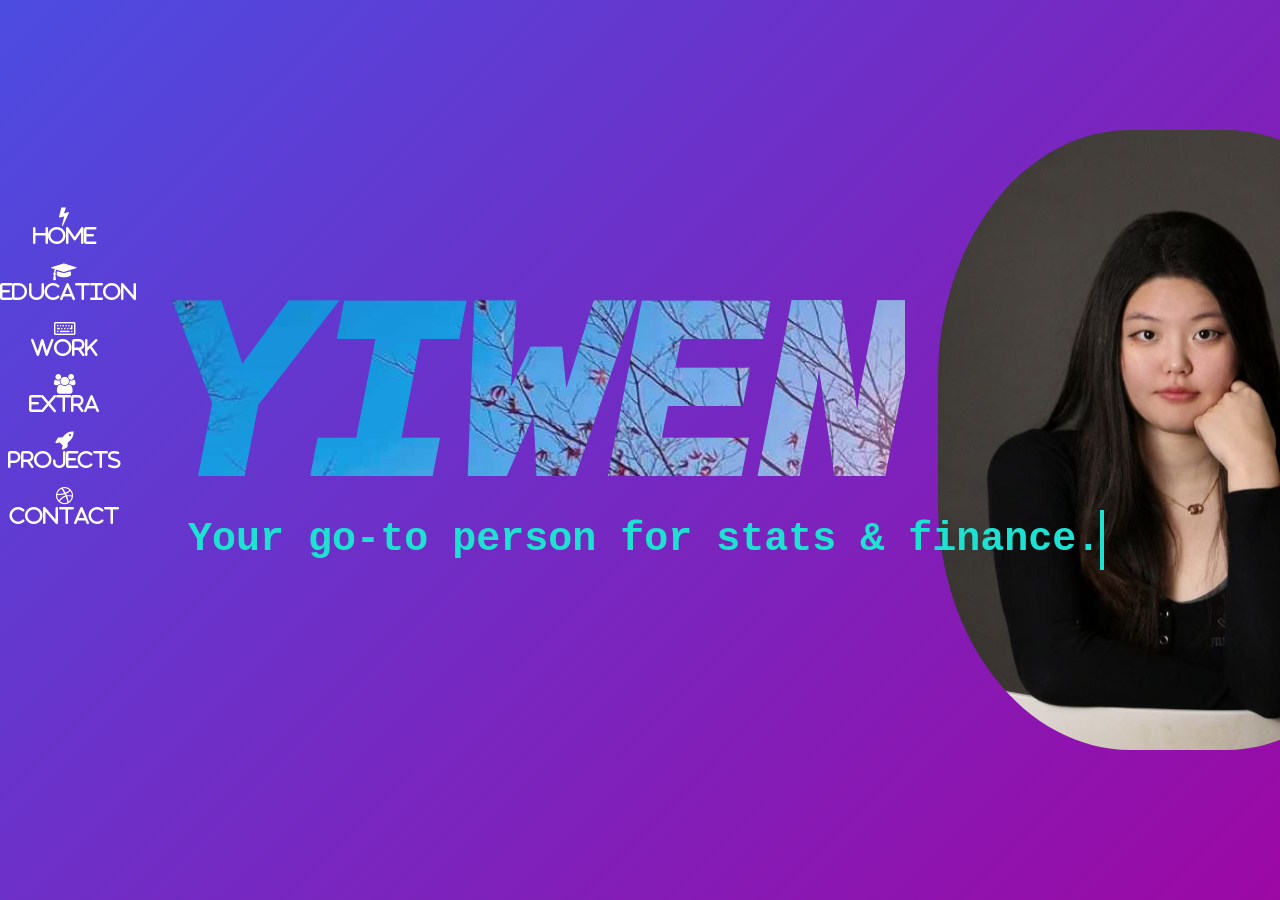
==== commit 53a342b1: "Add project tab" ====
--- a/index.html
+++ b/index.html
@@ -41,7 +41,7 @@
       box-sizing: border-box;
     }
 
-    /* Container for the 4 “pages” (p1, p2, p3, p4) */
+    /* Container for the 4 "pages" (p1, p2, p3, p4) */
     .page {
       position: absolute;
     }
@@ -60,30 +60,44 @@
     }
     #p3 {
       left: 200%;
-      background: gold;
+      background: #111;
     }
     #p4 {
       left: 200%;
       background: rgb(222, 216, 193);
+    }
+    #p5 {
+      left: 200%;
+      background: linear-gradient(135deg, #1a1a2e, #16213e, #0f3460);
+    }
+    #p6 {
+      left: 200%;
+      background: transparent;
     }
 
     /* Navigation anchor behavior:
        Jump to #t2 => move #p2 into view, #p1 offscreen, etc. */
     #t2:target #p2,
     #t3:target #p3,
-    #t4:target #p4 {
+    #t4:target #p4,
+    #t5:target #p5,
+    #t6:target #p6 {
       transform: translateX(-190%);
       transition-delay: 0.4s !important;
     }
-    /* When p2/p3/p4 is active, p1 goes black + blur icons */
+    /* When secondary page is active, p1 goes black + blur icons */
     #t2:target #p1,
     #t3:target #p1,
-    #t4:target #p1 {
+    #t4:target #p1,
+    #t5:target #p1,
+    #t6:target #p1 {
       background: black;
     }
     #t2:target #p1 .icon,
     #t3:target #p1 .icon,
-    #t4:target #p1 .icon {
+    #t4:target #p1 .icon,
+    #t5:target #p1 .icon,
+    #t6:target #p1 .icon {
       -webkit-filter: blur(3px);
     }
 
@@ -95,13 +109,13 @@
       bottom: 0;
       left: 0;
       margin: auto;
-      height: 280px;
+      height: 480px;
       width: 10%;
       padding: 0;
       text-align: center;
     }
     #menu .icon {
-      margin: 30px 0;
+      margin: 16px 0;
       color: #fff;
       font-size: 24px;
       display: block;
@@ -119,13 +133,17 @@
     /* Scale the icons when pages are shifted */
     #t2:target ul .icon,
     #t3:target ul .icon,
-    #t4:target ul .icon {
+    #t4:target ul .icon,
+    #t5:target ul .icon,
+    #t6:target ul .icon {
       transform: scale(0.6);
       transition-delay: 0.25s;
     }
     #t2:target #dos,
     #t3:target #tres,
-    #t4:target #cuatro {
+    #t4:target #cuatro,
+    #t5:target #cinco,
+    #t6:target #seis {
       transform: scale(1.1) !important;
     }
 
@@ -151,7 +169,9 @@
     }
     #t2:target .page#p2 .icon,
     #t3:target .page#p3 .icon,
-    #t4:target .page#p4 .icon {
+    #t4:target .page#p4 .icon,
+    #t5:target .page#p5 .icon,
+    #t6:target .page#p6 .icon {
       transform: translateX(0) !important;
       transition-delay: 1s;
     }
@@ -308,11 +328,10 @@
       overflow: hidden;
       z-index: 1;
       transition: flex-grow 0.2s, opacity 0.2s;
-      /* The next line ensures the text sits above the :before background */
     }
     #p2 .panel-container section article {
       position: relative;
-      z-index: 2; /* text above the background image */
+      z-index: 2;
       padding: 20px;
     }
 
@@ -320,14 +339,14 @@
     #p2 .panel-container section:before {
       content: "";
       position: absolute;
-      top: 0;      /* important so it fills the section */
-      left: 0;     /* important so it fills the section */
+      top: 0;
+      left: 0;
       width: 60%;
       height: 100%;
       background-position: center;
       background-size: cover;
       transition: transform 0.2s, width 0.2s;
-      z-index: -1; /* behind the text */
+      z-index: -1;
     }
 
     /* Expand a middle panel on hover (desktop only) */
@@ -343,29 +362,20 @@
       transition: opacity 0.2s 0.2s, transform 0.2s 0.2s;
     }
 
-    /* Hide p by default */
+    /* Work panel text always visible */
     #p2 .panel-container section article p {
-    opacity: 0;
-    visibility: hidden; /* optional: prevents them from being focusable */
-    transition: opacity 0.3s ease-in-out, visibility 0.3s ease-in-out;
-    }
-
-    /* Show p when hovering on the panel section */
-    #p2 .panel-container section:hover article p {
-    opacity: 1;
-    visibility: visible;
+      opacity: 1;
+      visibility: visible;
     }
 
     #p4 {
-  left: 200%;
-  background: rgb(92, 92, 92);
-}
-#t4:target #p4 {
-  transform: translateX(-190%);
-  transition-delay: 0.4s !important;
-}
-
-
+      left: 200%;
+      background: rgb(92, 92, 92);
+    }
+    #t4:target #p4 {
+      transform: translateX(-190%);
+      transition-delay: 0.4s !important;
+    }
 
     /* Skew the panels at larger widths */
     @media (min-width: 630px) {
@@ -387,17 +397,15 @@
 
     /* Panel backgrounds (5 different images) */
     #p2 .panel-container section:nth-child(1):before {
-        background: linear-gradient(-45deg, rgb(0, 0, 0),rgb(129, 129, 129));
-        background-color:black;
+      background: linear-gradient(-45deg, rgb(0, 0, 0),rgb(129, 129, 129));
+      background-color:black;
       background-image: url;
-      
       background-size:contain;
     }
     #p2 .panel-container section:nth-child(2):before {
       background-color: rgb(122, 122, 122);
       background-image: url(image11.jpg);
       background-size:contain;
-      
     }
     #p2 .panel-container section:nth-child(3):before {
       background-color: rgb(202, 202, 202);
@@ -416,25 +424,6 @@
     /* If the body has class "hide-images", remove the background images */
     .hide-images #p2 .panel-container section:before {
       background-image: none !important;
-    }
-
-    /* p3, p4 sample content */
-    .title {
-      font-size: 38px;
-      display: block;
-    }
-    .hint {
-      font-size: 13px;
-    }
-    .hint a {
-      color: yellow;
-      transition: all 250ms ease-out;
-    }
-    .hint a:hover {
-      color: #fff;
-    }
-    .line-trough {
-      text-decoration: line-through;
     }
 
     /* Button to toggle images (p2) */
@@ -451,6 +440,124 @@
       outline: none;
       cursor: pointer;
     }
+
+    /* Five panels on p6 (Extracurricular) */
+    #p6 .panel-container {
+      display: flex;
+      flex-direction: column;
+      width: 120%;
+      transform: translate3d(0, 0, 0);
+    }
+    @media (min-width: 630px) {
+      #p6 .panel-container {
+        flex-direction: row;
+        width: 100%;
+        margin: 0;
+      }
+    }
+    #p6 .panel-container section {
+      flex: 1;
+      position: relative;
+      min-height: 20vh;
+      overflow: hidden;
+      z-index: 1;
+      transition: flex-grow 0.2s, opacity 0.2s;
+    }
+    #p6 .panel-container section article {
+      position: relative;
+      z-index: 2;
+      padding: 20px;
+    }
+    #p6 .panel-container section:before {
+      content: "";
+      position: absolute;
+      top: 0;
+      left: 0;
+      width: 60%;
+      height: 100%;
+      background-position: center;
+      background-size: cover;
+      transition: transform 0.2s, width 0.2s;
+      z-index: -1;
+    }
+    #p6 .panel-container section:not(:first-child):not(:last-child):hover {
+      flex: 2;
+    }
+    #p6 .panel-container section:not(:first-child):not(:last-child):hover:after {
+      opacity: 0.8;
+    }
+    #p6 .panel-container section:not(:first-child):not(:last-child):hover article {
+      opacity: 1;
+      transform: translateY(0);
+      transition: opacity 0.2s 0.2s, transform 0.2s 0.2s;
+    }
+    #p6 .panel-container section article p {
+      opacity: 1;
+      visibility: visible;
+    }
+    @media (min-width: 630px) {
+      #p6 .panel-container section {
+        width: 20%;
+        height: 100vh;
+        margin-right: -1px;
+        transform: skewX(15deg) translateZ(0);
+      }
+      #p6 .panel-container section > article {
+        transform: skewX(-5deg);
+      }
+      #p6 .panel-container section:before {
+        left: -100%;
+        width: 400%;
+        transform: skewX(-15deg);
+      }
+    }
+    /* Panel backgrounds for p6 */
+    #p6 .panel-container section:nth-child(1):before {
+      background: linear-gradient(-45deg, #0d3d0d, #1a5c1a);
+      background-color: #0d3d0d;
+    }
+    #p6 .panel-container section:nth-child(2):before {
+      background-color: #1b4d2e;
+      background-image: url(image12.webp);
+      background-size: cover;
+    }
+    #p6 .panel-container section:nth-child(3):before {
+      background-color: #2a5c3a;
+      background-image: url(image14.jfif);
+      background-size: cover;
+    }
+    #p6 .panel-container section:nth-child(4):before {
+      background-color: #1b4d2e;
+      background-image: url(image7.jpg);
+      background-size: cover;
+    }
+    #p6 .panel-container section:nth-child(5):before {
+      background: linear-gradient(-45deg, #1a5c1a, #0d3d0d);
+      background-color: #0d3d0d;
+    }
+    .hide-images #p6 .panel-container section:before {
+      background-image: none !important;
+    }
+
+    /* p3, p4 sample content */
+    .title {
+      font-size: 38px;
+      display: block;
+    }
+    .hint {
+      font-size: 13px;
+    }
+    .hint a {
+      color: yellow;
+      transition: all 250ms ease-out;
+    }
+    .hint a:hover {
+      color: #fff;
+    }
+    .line-trough {
+      text-decoration: line-through;
+    }
+
 
     * { 
   font-family: courier; 
@@ -547,21 +654,6 @@
   color: #FFF;
   display: block;
   font-family: sans-serif;
-}
-#west{
-  background: url(image12.webp) no-repeat center right;
-  background-size: cover;
-}
-#east{
-  background: url(image14.jfif) no-repeat center bottom;
-  background-size: cover;
-}
-#west .content{
-  background: rgba(70,181,84, .5);
-}
-#east .content{
-  background: rgba(207,172,49, .5);
-  
 }
 /*-----------------*/
 /***** Hover *****/
@@ -1057,25 +1149,152 @@
 
 
 
+
+    /* Project page 3x2 grid */
+    #p3 > div > .grid {
+      width: 100%;
+    }
+    #p3 > div > .grid > .column {
+      flex: 0 0 33.3333%;
+      width: 33.3333%;
+      height: 50vh;
+    }
+    #p3 .overlay .column.scrollable {
+      overflow-y: auto;
+      align-items: flex-start;
+    }
+    #p3 .overlay .column.scrollable img {
+      height: auto;
+      width: 100%;
+      display: block;
+    }
+    #p3 .overlay .img-grid {
+      display: grid;
+      grid-template-columns: 1fr 1fr;
+      gap: 8px;
+      padding: 10px;
+      width: 100%;
+      height: 100%;
+      align-content: center;
+    }
+    #p3 .overlay .img-grid img {
+      width: 100%;
+      height: auto;
+      display: block;
+      border-radius: 4px;
+    }
+
+    /* Clickable images in overlays */
+    #p3 .overlay img {
+      cursor: zoom-in;
+    }
+
+    /* Lightbox for image zoom */
+    .img-lightbox {
+      position: fixed;
+      top: 0;
+      left: 0;
+      width: 100vw;
+      height: 100vh;
+      background: rgba(0,0,0,0.9);
+      display: flex;
+      align-items: center;
+      justify-content: center;
+      z-index: 10000;
+      cursor: zoom-out;
+    }
+    .img-lightbox img {
+      max-width: 90vw;
+      max-height: 90vh;
+      object-fit: contain;
+      border-radius: 4px;
+      box-shadow: 0 0 40px rgba(0,0,0,0.5);
+    }
+
+    /* Education page styles */
+    #p5 .edu-container {
+      display: flex;
+      flex-direction: column;
+      align-items: center;
+      height: 100vh;
+      padding: 40px 80px 40px 120px;
+      overflow-y: auto;
+    }
+    #p5 .edu-title {
+      font-size: 48px;
+      font-weight: 900;
+      text-transform: uppercase;
+      letter-spacing: 4px;
+      margin-bottom: 40px;
+      text-shadow: 2px 2px 4px rgba(0,0,0,0.5);
+    }
+    #p5 .edu-card {
+      background: rgba(255,255,255,0.08);
+      border-left: 4px solid #4fc3f7;
+      padding: 30px 35px;
+      margin-bottom: 25px;
+      width: 100%;
+      max-width: 700px;
+      border-radius: 0 8px 8px 0;
+    }
+    #p5 .edu-card h3 {
+      font-size: 22px;
+      font-weight: 700;
+      margin: 0 0 5px 0;
+      color: #4fc3f7;
+    }
+    #p5 .edu-card .edu-date {
+      font-size: 14px;
+      color: rgba(255,255,255,0.6);
+      margin-bottom: 12px;
+    }
+    #p5 .edu-card p {
+      font-size: 16px;
+      line-height: 1.6;
+      margin: 0;
+      color: rgba(255,255,255,0.9);
+    }
+    #p5 .edu-skills {
+      margin-top: 30px;
+      width: 100%;
+      max-width: 700px;
+    }
+    #p5 .edu-skills h3 {
+      font-size: 20px;
+      font-weight: 700;
+      color: #4fc3f7;
+      margin-bottom: 12px;
+    }
+    #p5 .edu-skills p {
+      font-size: 15px;
+      line-height: 1.8;
+      color: rgba(255,255,255,0.85);
+    }
+
+
   </style>
 </head>
 
 <body>
-  <!-- Top-level containers for “pages” -->
+  <!-- Top-level containers for "pages" -->
   <div class="ct" id="t1">
-    <div class="ct" id="t2">
-      <div class="ct" id="t3">
-        <div class="ct" id="t4">
+    <div class="ct" id="t5">
+      <div class="ct" id="t2">
+        <div class="ct" id="t6">
+          <div class="ct" id="t3">
+            <div class="ct" id="t4">
 
           <!-- Nav menu -->
           <ul id="menu">
-            <a href="#t1"><li class="icon fa fa-bolt" id="uno" style="font-size:24px;"> <br> HOME</li></a>
-            <a href="#t2"><li class="icon fa fa-keyboard-o" id="dos" style="font-size:24px;"><br> WORK</li></a>
-            <a href="#t3"><li class="icon fa fa-rocket" id="tres" style="font-size:24px;"> PROJECTS</li></a>
-            <a href="#t4"><li class="icon fa fa-dribbble" id="cuatro" style="font-size:24px;"> CONTACT</li></a>
+            <a href="#t1"><li class="icon fa fa-bolt" id="uno" style="font-size:20px;"> <br> HOME</li></a>
+            <a href="#t5"><li class="icon fa fa-graduation-cap" id="cinco" style="font-size:20px;"><br> EDUCATION</li></a>
+            <a href="#t2"><li class="icon fa fa-keyboard-o" id="dos" style="font-size:20px;"><br> WORK</li></a>
+            <a href="#t6"><li class="icon fa fa-users" id="seis" style="font-size:20px;"><br> EXTRA</li></a>
+            <a href="#t3"><li class="icon fa fa-rocket" id="tres" style="font-size:20px;"> PROJECTS</li></a>
+            <a href="#t4"><li class="icon fa fa-dribbble" id="cuatro" style="font-size:20px;"> CONTACT</li></a>
           </ul>
 
-          <!-- PAGE 1: “Home” -->
+          <!-- PAGE 1: "Home" -->
           <div class="page" id="p1">
             <section>
               <div class="content">
@@ -1116,9 +1335,46 @@
             </section>
           </div>
 
-          <!-- PAGE 2: “Work” (5 sliding panels) -->
+          <!-- PAGE 5: "Education" -->
+          <div class="page" id="p5">
+            <div class="edu-container">
+              <h1 class="edu-title">Education</h1>
+              <div class="edu-card">
+                <h3>University of Toronto (SC) | Management Co-op</h3>
+                <div class="edu-date">September 2023 &ndash; 2027 (Expected)</div>
+                <p>
+                  <strong>Double Degree:</strong> Bachelor of Science (BSc) in Statistics and Bachelor of Business Administration (BBA) in Finance
+                </p>
+              </div>
+              <div class="edu-card">
+                <h3>C&eacute;gep | John Abbott College, Montr&eacute;al</h3>
+                <div class="edu-date">August 2022 &ndash; June 2023</div>
+                <p>
+                  Honors Commerce, General Social Science<br>
+                  R-score: 33 (GPA 4.0)
+                </p>
+              </div>
+              <div class="edu-skills">
+                <h3>Summary of Qualifications</h3>
+                <p>
+                  <strong>Data Analysis &amp; Reporting Tools:</strong> Used Excel, SQL, and Power BI to clean, analyze, and visualize financial data, supporting quarterly reporting, variance analysis, and performance optimization in high-volume data environments.<br><br>
+                  <strong>Budgeting &amp; Forecasting Support:</strong> Built financial templates and assumptions using Excel and R, improving forecast accuracy and supporting strategic decision-making on monthly expenditures, capital allocation, and resource planning processes.<br><br>
+                  <strong>Data Analysis &amp; Integrity:</strong> Analyzed large, high-volume financial and data projects using Python, SQL, and R, ensuring data accuracy, consistency, and integrity while identifying trends, variances, and performance insights.<br><br>
+                  <strong>Cross-Functional Collaboration:</strong> Collaborated with finance, operations, and project teams to collect cost data, clarify account treatments, and deliver actionable reporting improvements through communication and analytical thinking.
+                </p>
+              </div>
+              <div class="edu-skills">
+                <h3>Technical Skills</h3>
+                <p>
+                  <strong>Languages:</strong> English (Native), Mandarin (Native), and French (DELF-B2 certificate)<br>
+                  <strong>Certifications &amp; Tools:</strong> CPA Student Ontario, Advanced Excel (CFI), Microsoft Utilities, Power BI, Python, R, LaTeX, SQL
+                </p>
+              </div>
+            </div>
+          </div>
+
+          <!-- PAGE 2: "Work" (5 sliding panels) -->
           <div class="page" id="p2">
-            <div style="color: rgba(255, 255, 255, 0.708);transform:translateY(550px) translateX(100px);z-index:1111111;position:absolute;">Hover to show details</div>
             <main class="panel-container">
               <section>
                 <article>
@@ -1131,7 +1387,6 @@
                   -1px 0px 0 black,
                   0px 1px 0 black,
                   0px -1px 0 black;"></h2>
-                  <!-- <h2>Hover <br>to view <br>work details <br> <br><br><br> my skills: <br> aaa <br> bbb <br>ccc <br> ddd</h2> -->
                   <p></p>
                 </article>
               </section>
@@ -1145,8 +1400,8 @@
                   1px 0px 0 black,
                   -1px 0px 0 black,
                   0px 1px 0 black,
-                  0px -1px 0 black;">Founder:<br>
-                  YZ Renovation Company</h2>
+                  0px -1px 0 black;">Financial Analyst:<br>
+                  CGI</h2>
                   <p style="color:rgb(255, 255, 255);text-shadow:1px 1px 0 black,
                   -1px 1px 0 black,
                   1px -1px 0 black,
@@ -1154,11 +1409,11 @@
                   1px 0px 0 black,
                   -1px 0px 0 black,
                   0px 1px 0 black,
-                  0px -1px 0 black">Negotiated long-term contracts with suppliers, which reduced raw material costs and increased profitability by 8%
-                    <br>• Improved customer relationships and brand visibility by implementing marketing strategies through websites and social
-                    media platforms
-                    <br>• Built a strong reputation and client loyalty through tailored solutions and follow-up visits to ensure satisfaction and perfect
-                    outcomes</p>
+                  0px -1px 0 black">Sep 2025 - May 2026
+					  • Designed and delivered financial, profitability, POV, and workforce reports supporting Scotiabank, CIBC, TD, Insurance, RBC, and CMI teams concurrently, achieving over 98% on-time delivery rate under tight deadlines while maintaining high accuracy and satisfaction across 30+ client and internal stakeholders.
+					  <br>• Led CPI contract analysis across 40+ companies and 130+ historical contracts, leveraging Power BI and Excel to validate pricing logic, CPI issuance, and billing accuracy through cross-functional collaboration, supporting recovery of over 3% in previously unrecognized revenue.
+					  <br>• Documented reporting logic, invoice workflows, and large-scale workforce data (700+ employees) across multiple systems (Coupa, PSA, Beeline, Talento, Aeros, MWS), and implemented Python automation to eliminate over 50 manual processing errors.
+				  </p>
                 </article>
               </section>
               <section>
@@ -1178,12 +1433,10 @@
                   1px 0px 0 black,
                   -1px 0px 0 black,
                   0px 1px 0 black,
-                  0px -1px 0 black">Negotiated price and cooperation with 30+ clothing manufacturers to secure optimal monthly suppliers, which helped
-                    strengthen the supply chain
-                    <br>• Conducted detailed cost and profit analysis for each item, optimizing Excel table functions and data modeling to optimize
-                    pricing strategies
-                    <br>• Proficiently utilized search engines and optimized online platforms to drive e-commerce sales by analyzing consumer trends
-                    and collecting data from statistics and Google Trends to create distribution graphs</p>
+                  0px -1px 0 black">Aug 2024 - Dec 2025
+					• Conducted detailed cost-profit analysis, leveraging Python and SQL Query for advanced data modeling, automating processes, and improving operational efficiency through Excel-based data pipelines.
+                    <br>• Optimized online platforms by analyzing consumer trends and visualizing performance data with distribution graphs and behavioral insights in Power BI to support data-driven product selection decisions, resulting in a 30% increase in sales and a 40% reduction in inventory backlog.
+                    <br>• Negotiated long-term partnerships with suppliers, reducing procurement costs by 35% through strategic negotiation and collaboration.</p>
                 </article>
               </section>
               <section>
@@ -1195,7 +1448,7 @@
                   1px 0px 0 black,
                   -1px 0px 0 black,
                   0px 1px 0 black,
-                  0px -1px 0 black">Associate of Industry Panel</h2>
+                  0px -1px 0 black">Accountant<br>Sammi & Soupe Dumpling</h2>
                   <p style="color:rgb(255, 255, 255);text-shadow:1px 1px 0 black,
                   -1px 1px 0 black,
                   1px -1px 0 black,
@@ -1203,10 +1456,10 @@
                   1px 0px 0 black,
                   -1px 0px 0 black,
                   0px 1px 0 black,
-                  0px -1px 0 black">• Researched AI and new energy trends, leveraging data-driven analysis to support strategic planning by evaluating the
-                    information timeliness and depth, and cross-verifying from multiple perspectives to ensure authenticity for strategic planning
-                    <br>• Utilized Power BI and Excel to optimize club operations to provide visualization and modeling with data collection, which
-                    enhanced organizational plan and group discussion efficiency</p>
+                  0px -1px 0 black">July 2022 - August 2023
+					  • Performed cost analysis and report using R-code, generating clear visual insights to support budget planning and resource allocation.
+					  <br>• Managed financial records, payroll processing, and accounts payable/receivable, ensuring compliance with tax regulation using Excel, ensuring accurate reporting and reducing processing time by 24%.
+					  <br>• Prepared financial statements and analyzed cash flow, gross margin, and CVP metrics to support profitability and cost control decisions.</p>
                 </article>
               </section>
               <section>
@@ -1219,81 +1472,279 @@
             <button>Toggle images</button>
           </div>
 
-          <!-- PAGE 3: “Projects” -->
+          <!-- PAGE 6: "Extracurricular" (5 sliding panels) -->
+          <div class="page" id="p6">
+            <main class="panel-container">
+              <section>
+                <article>
+                  <h2 style="font-weight:bolder;transform:translateX(40px) translateY(180px); font-size:28px; text-shadow:
+                  1px 1px 0 black,
+                  -1px 1px 0 black,
+                  1px -1px 0 black,
+                  -1px -1px 0 black,
+                  1px 0px 0 black,
+                  -1px 0px 0 black,
+                  0px 1px 0 black,
+                  0px -1px 0 black;"></h2>
+                  <p></p>
+                </article>
+              </section>
+              <section>
+                <article>
+                  <h2 style="padding-left:12px;padding-right:500px;background:rgba(0, 0, 0, 0.489);font-weight:bolder;color:rgb(255, 255, 255);transform:translateX(0px) translateY(0px);text-align: center; text-shadow:
+                  1px 1px 0 black,
+                  -1px 1px 0 black,
+                  1px -1px 0 black,
+                  -1px -1px 0 black,
+                  1px 0px 0 black,
+                  -1px 0px 0 black,
+                  0px 1px 0 black,
+                  0px -1px 0 black;">Vice-President:<br>
+                  Infinite Aperture Club</h2>
+                  <p style="color:rgb(255, 255, 255);text-shadow:1px 1px 0 black,
+                  -1px 1px 0 black,
+                  1px -1px 0 black,
+                  -1px -1px 0 black,
+                  1px 0px 0 black,
+                  -1px 0px 0 black,
+                  0px 1px 0 black,
+                  0px -1px 0 black">Aug 2024 - Current
+                    • Sponsored and launched a photography club by analyzing student interests and needs through mind mapping, attracting over 100 members.
+                    <br>• Collected and managed 500+ student interest records using marketing tools and Microsoft utilities, coordinating recruitment, outreach communications and organizing associate teams to support club onboarding and operations.
+                  </p>
+                </article>
+              </section>
+              <section>
+                <article>
+                  <h2 style="background:rgba(0, 0, 0, 0.489);padding-left:12px;font-weight:bolder;transform:translateX(30px) translateY(420px);color:rgb(255, 255, 255);text-shadow:1px 1px 0 black,
+                  -1px 1px 0 black,
+                  1px -1px 0 black,
+                  -1px -1px 0 black,
+                  1px 0px 0 black,
+                  -1px 0px 0 black,
+                  0px 1px 0 black,
+                  0px -1px 0 black">Marketing Associate: <br> UofT Venture Club</h2>
+                  <p style="color:rgb(255, 255, 255);text-shadow:1px 1px 0 black,
+                  -1px 1px 0 black,
+                  1px -1px 0 black,
+                  -1px -1px 0 black,
+                  1px 0px 0 black,
+                  -1px 0px 0 black,
+                  0px 1px 0 black,
+                  0px -1px 0 black">Oct 2023 - July 2024
+                    • Researched AI and new energy trends, leveraging data-driven analysis to support strategic planning by evaluating the information timeliness and depth, and cross-verifying from multiple perspectives to ensure authenticity for strategic planning.
+                    <br>• Utilized Python and SQL for data collection and large-scale data processing and applied Excel for visualization and modeling to optimize club operations, enhancing organizational planning and the efficiency of group discussion.</p>
+                </article>
+              </section>
+              <section>
+                <article>
+                  <h2 style="background:rgba(0, 0, 0, 0.489);padding-left:12px;padding-right:500px;font-weight:bolder;transform:translateX(-10px) translateY(0px);color:rgb(255, 255, 255);text-shadow:1px 1px 0 black,
+                  -1px 1px 0 black,
+                  1px -1px 0 black,
+                  -1px -1px 0 black,
+                  1px 0px 0 black,
+                  -1px 0px 0 black,
+                  0px 1px 0 black,
+                  0px -1px 0 black">TA of Calculus<br>C&eacute;gep, John Abbott</h2>
+                  <p style="color:rgb(255, 255, 255);text-shadow:1px 1px 0 black,
+                  -1px 1px 0 black,
+                  1px -1px 0 black,
+                  -1px -1px 0 black,
+                  1px 0px 0 black,
+                  -1px 0px 0 black,
+                  0px 1px 0 black,
+                  0px -1px 0 black">Jan 2023 - May 2023
+                    • Provided academic support in calculus through concept explanation and problem-solving, leveraging 3 years of experience as a volunteer tutor.
+                    <br><br>Competitions & Achievements:
+                    <br>• E-commerce Shop - Whimsy Day Studio (Jan 2025 - Current)
+                    <br>• Model United Nations - HNMUN, SSUN, CONUN (June 2019 - Current)
+                    <br>• Investment Trading Competition (Oct 2024)
+                    <br>• Concours D&eacute;bats Oratoires (March 2023)</p>
+                </article>
+              </section>
+              <section>
+                <article>
+                  <h2></h2>
+                  <p></p>
+                </article>
+              </section>
+            </main>
+          </div>
+
+          <!-- PAGE 3: "Projects" -->
           <div class="page" id="p3">
             <div>
                 <div class="grid">
-                    <!--Left side-->
-                    <div id="west" class="column effect-hover">
-                      <div class="content">
-                        <i class="fa fa-desktop" aria-hidden="true"></i>
-                        
-                        <h2>Coding Projects <span>Open</span></h2>
-                        <h3>Python, R <br>
-                            Power BI</h3>
+                    <!-- Row 1 -->
+                    <div id="proj-python" class="column effect-hover" style="background: #1e1e1e;">
+                      <div class="content" style="background: rgba(30,30,30,0.7);">
+                        <i class="fa fa-code" aria-hidden="true"></i>
+                        <h2>Python <span>Open</span></h2>
+                        <h3>Matrix Search Algorithm</h3>
                         <p>view project detail</p>
-                      </div>		    
+                      </div>
                     </div>
-                    <!--Right side-->
-                    <div id="east" class="column effect-hover">
-                      <div class="content">
-                        
-                        <i class="fa fa-credit-card" aria-hidden="true"> </i>
-                        
-                        <h2>Finance Projects <span>Open</span></h2>
-                        <h3>Experienced in... <br> ........</h3>
+                    <div id="proj-r" class="column effect-hover" style="background: #2c5f8a;">
+                      <div class="content" style="background: rgba(44,95,138,0.7);">
+                        <i class="fa fa-bar-chart" aria-hidden="true"></i>
+                        <h2>R Analysis <span>Open</span></h2>
+                        <h3>Data Visualization</h3>
                         <p>view project detail</p>
-                      </div>			
+                      </div>
                     </div>
-                    <!--Logo-->
-                    <div class="logo">
-                      <!-- <a href="http://webdesignerwall.com/tutorials/lively-splitscreen-layout-css3-animations" target="_blank">View Tutorial</a> -->
-                      <!-- <img src="https://assets.codepen.io/927610/logo24w.png" /> -->
-                      </a>
+                    <div id="proj-bi" class="column effect-hover" style="background: #3b1a3b;">
+                      <div class="content" style="background: rgba(59,26,59,0.7);">
+                        <i class="fa fa-line-chart" aria-hidden="true"></i>
+                        <h2>Power BI <span>Open</span></h2>
+                        <h3>Football Analytics</h3>
+                        <p>view project detail</p>
+                      </div>
                     </div>
-                    
+                    <!-- Row 2 -->
+                    <div id="proj-sql" class="column effect-hover" style="background: #1a3320;">
+                      <div class="content" style="background: rgba(26,51,32,0.7);">
+                        <i class="fa fa-database" aria-hidden="true"></i>
+                        <h2>SQL <span>Open</span></h2>
+                        <h3>Machine Data Query</h3>
+                        <p>view project detail</p>
+                      </div>
+                    </div>
+                    <div id="proj-excel" class="column effect-hover" style="background: #1a3a5c;">
+                      <div class="content" style="background: rgba(26,58,92,0.7);">
+                        <i class="fa fa-certificate" aria-hidden="true"></i>
+                        <h2>CFI Excel <span>Open</span></h2>
+                        <h3>Data Analysis Certification</h3>
+                        <p>view certificate</p>
+                      </div>
+                    </div>
+                    <div class="column" style="background: #222; cursor:default;">
+                      <div class="content" style="background: rgba(34,34,34,0.9);">
+                        <i class="fa fa-plus" aria-hidden="true"></i>
+                        <h2>More <span>Soon</span></h2>
+                        <p>projects coming soon</p>
+                      </div>
+                    </div>
                   </div>
-                  
-                  <!--Left side content-->
-                  <div id="west-overlay" class="overlay">
-                       <div class="grid">      
-                         <div class="column">
-                           <img src="image15.jfif">
-                         </div>       
-                          <div class="column">  
+
+                  <!-- Python overlay (side-by-side images) -->
+                  <div id="proj-python-overlay" class="overlay">
+                       <div class="grid">
+                         <div class="column" style="overflow-y:auto; align-items:flex-start;">
+                           <div class="img-grid">
+                             <img src="python1.png">
+                             <img src="python2.png">
+                           </div>
+                         </div>
+                          <div class="column">
                             <div class="product-content">
-                               <h1>CODING RELATED PROJECTS</h1>
-                              <p>I am familiar with Python, R, Power BI, HTML,CSS, and JS. </p>
-                              
-                              <div class="size-guide-link underline-link">Some project details...</div>
+                               <h1>PYTHON MATRIX SEARCH ALGORITHM</h1>
+                              <p>Implemented matrix pattern-matching functions including validate_coordinates and search_diagonals. The algorithm searches for number sequences across rows, columns, and diagonals in a 2D matrix, validating coordinate boundaries and directional traversal.</p>
+                              <br>
+                              <p><strong>Skills:</strong> Python, Algorithm Design, Matrix Operations, Doctest</p>
                             </div>
-                         </div>         
-                       </div><!--End Grid-->
-                    
+                         </div>
+                       </div>
                        <div class="close-icon">
                           <div></div>
                           <div></div>
-                        </div> 
+                        </div>
                   </div>
-                  <!--Right side content-->
-                  <div id="east-overlay" class="overlay">
-                       <div class="grid">      
+
+                  <!-- R overlay -->
+                  <div id="proj-r-overlay" class="overlay">
+                       <div class="grid">
                          <div class="column">
-                           <img src="image15.jfif">
-                         </div>       
-                          <div class="column">  
+                           <img src="R.png">
+                         </div>
+                          <div class="column">
                             <div class="product-content">
-                               <h1>Finance projects</h1>
-                              <p>project details explained... <br>replaces images on the left. <br> some more details</p>
-                              
-                         </div>         
-                       </div><!--End Grid-->
-                    
+                               <h1>R DATA VISUALIZATION</h1>
+                              <p>Analyzed the effect of machine quantity on bottling time using R. Created a barplot visualizing how increasing the number of machines reduces total production time per 4 bottles from 20 minutes down to 2 minutes.</p>
+                              <br>
+                              <p><strong>Skills:</strong> R, barplot(), Statistical Analysis, Data Visualization</p>
+                            </div>
+                         </div>
+                       </div>
                        <div class="close-icon">
                           <div></div>
                           <div></div>
-                        </div> 
+                        </div>
                   </div>
+
+                  <!-- Power BI overlay (4 images in grid) -->
+                  <div id="proj-bi-overlay" class="overlay">
+                       <div class="grid">
+                         <div class="column" style="overflow-y:auto; align-items:flex-start;">
+                           <div class="img-grid">
+                             <img src="powerbi.png">
+                             <img src="powerbi1.png">
+                             <img src="powerbi2.png">
+                             <img src="powerbi3.png">
+                           </div>
+                         </div>
+                          <div class="column">
+                            <div class="product-content">
+                               <h1>POWER BI - PREMIER LEAGUE ANALYTICS</h1>
+                              <p>Built an interactive Power BI dashboard analyzing Premier League football data (2017-2022). Visualized player performance metrics including total goals scored, average age by position, age vs time on field, and top scorers.</p>
+                              <br>
+                              <p><strong>Key Insights:</strong></p>
+                              <p>6,091 total goals since 2017</p>
+                              <p>25.32 average player age</p>
+                              <p>Top scorers: Salah, Kane, Vardy</p>
+                              <br>
+                              <p><strong>Skills:</strong> Power BI, Data Modeling, DAX, Data Visualization</p>
+                            </div>
+                         </div>
+                       </div>
+                       <div class="close-icon">
+                          <div></div>
+                          <div></div>
+                        </div>
+                  </div>
+
+                  <!-- SQL overlay -->
+                  <div id="proj-sql-overlay" class="overlay">
+                       <div class="grid">
+                         <div class="column">
+                           <img src="sql.png">
+                         </div>
+                          <div class="column">
+                            <div class="product-content">
+                               <h1>SQL - MACHINE CONDITION MONITORING</h1>
+                              <p>Wrote SQL subqueries to extract the latest spindle condition and its recorded timestamp from machine monitoring tables. The query filters by machine name and orders by time to retrieve the most recent non-null condition entry.</p>
+                              <br>
+                              <p><strong>Skills:</strong> SQL, Subqueries, Data Filtering, ORDER BY, LIMIT</p>
+                            </div>
+                         </div>
+                       </div>
+                       <div class="close-icon">
+                          <div></div>
+                          <div></div>
+                        </div>
+                  </div>
+
+                  <!-- Excel certification overlay -->
+                  <div id="proj-excel-overlay" class="overlay">
+                       <div class="grid">
+                         <div class="column">
+                           <img src="certification.jpg">
+                         </div>
+                          <div class="column">
+                            <div class="product-content">
+                               <h1>CFI - FUNDAMENTALS OF DATA ANALYSIS IN EXCEL</h1>
+                              <p>Completed the Corporate Finance Institute certification in Fundamentals of Data Analysis in Excel, covering advanced spreadsheet techniques, data cleaning, pivot tables, and financial modeling.</p>
+                              <br>
+                              <p><strong>Certificate #:</strong> 91660199</p>
+                              <p><strong>Issued:</strong> January 9, 2024</p>
+                            </div>
+                         </div>
+                       </div>
+                       <div class="close-icon">
+                          <div></div>
+                          <div></div>
+                        </div>
+                  </div>
+
                   <script src="index.js"></script>
             </div>
           </div>
@@ -1302,8 +1753,8 @@
   
 
         </div>
-        <!-- PAGE 4: “Contact” -->
-          <!-- PAGE 4: “Contact” -->
+        <!-- PAGE 4: "Contact" -->
+          <!-- PAGE 4: "Contact" -->
           <div class="page" id="p4">
             <section id="contact">
   
@@ -1377,6 +1828,8 @@
       </div>
     </div>
   </div>
+  </div>
+  </div>
 
   <!-- Simple script to toggle .hide-images on the <body> -->
   <script>
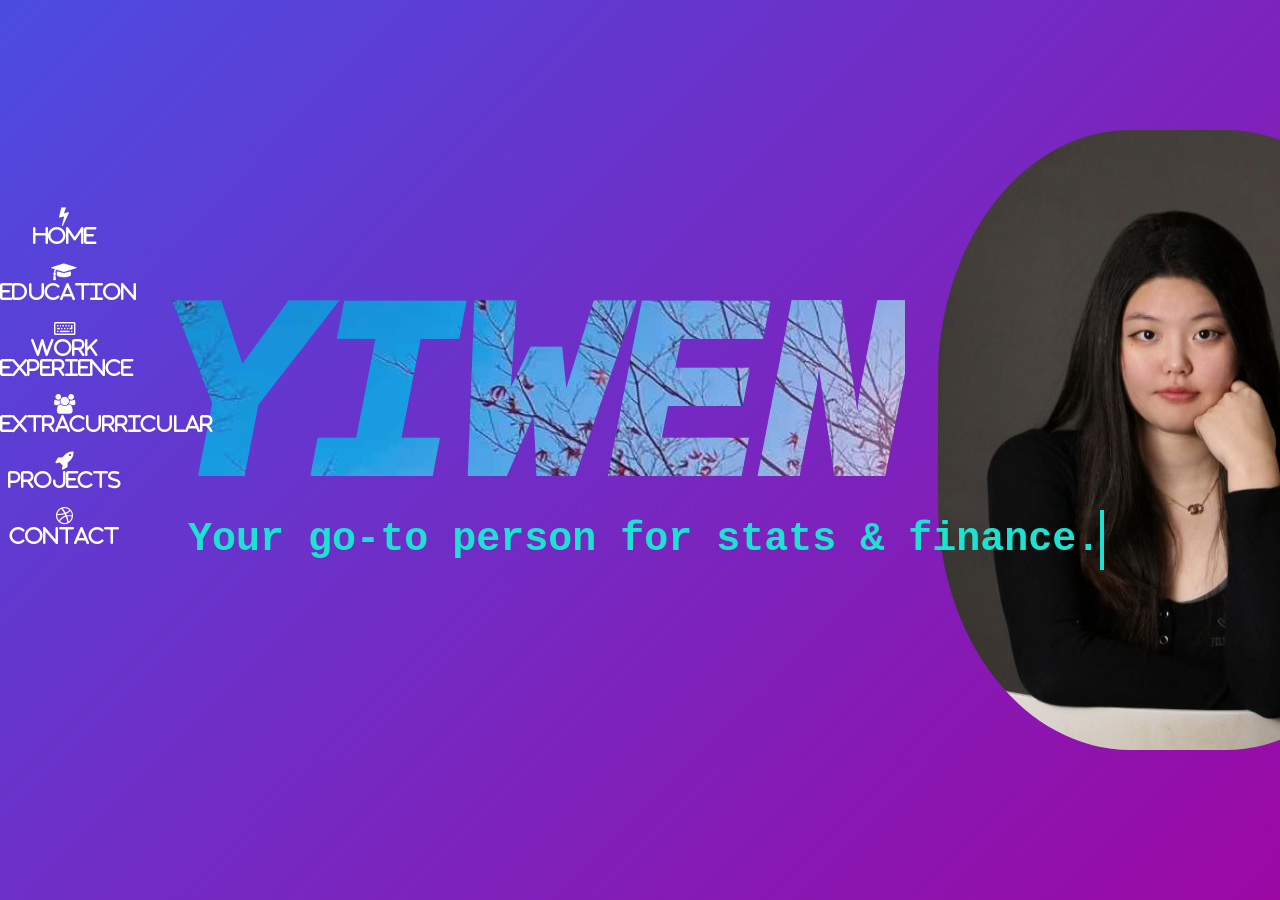
==== commit ad4b948f: "Update index.html" ====
--- a/index.html
+++ b/index.html
@@ -68,7 +68,9 @@
     }
     #p5 {
       left: 200%;
-      background: linear-gradient(135deg, #1a1a2e, #16213e, #0f3460);
+      background: linear-gradient(rgba(26, 26, 46, 0.85), rgba(15, 52, 96, 0.85)), url('uoftcampus.jpg');
+      background-size: cover;
+      background-position: center;
     }
     #p6 {
       left: 200%;
@@ -404,7 +406,7 @@
     }
     #p2 .panel-container section:nth-child(2):before {
       background-color: rgb(122, 122, 122);
-      background-image: url(image11.jpg);
+      background-image: url(cgi.png);
       background-size:contain;
     }
     #p2 .panel-container section:nth-child(3):before {
@@ -1152,7 +1154,7 @@
 
     /* Project page 3x2 grid */
     #p3 > div > .grid {
-      width: 100%;
+      width: 90%;
     }
     #p3 > div > .grid > .column {
       flex: 0 0 33.3333%;
@@ -1288,8 +1290,8 @@
           <ul id="menu">
             <a href="#t1"><li class="icon fa fa-bolt" id="uno" style="font-size:20px;"> <br> HOME</li></a>
             <a href="#t5"><li class="icon fa fa-graduation-cap" id="cinco" style="font-size:20px;"><br> EDUCATION</li></a>
-            <a href="#t2"><li class="icon fa fa-keyboard-o" id="dos" style="font-size:20px;"><br> WORK</li></a>
-            <a href="#t6"><li class="icon fa fa-users" id="seis" style="font-size:20px;"><br> EXTRA</li></a>
+            <a href="#t2"><li class="icon fa fa-keyboard-o" id="dos" style="font-size:20px;"><br> WORK EXPERIENCE</li></a>
+            <a href="#t6"><li class="icon fa fa-users" id="seis" style="font-size:20px;"><br> EXTRACURRICULAR</li></a>
             <a href="#t3"><li class="icon fa fa-rocket" id="tres" style="font-size:20px;"> PROJECTS</li></a>
             <a href="#t4"><li class="icon fa fa-dribbble" id="cuatro" style="font-size:20px;"> CONTACT</li></a>
           </ul>
@@ -1339,8 +1341,9 @@
           <div class="page" id="p5">
             <div class="edu-container">
               <h1 class="edu-title">Education</h1>
-              <div class="edu-card">
-                <h3>University of Toronto (SC) | Management Co-op</h3>
+              <div class="edu-card" style="position: relative;">
+                <img src="uofticon.webp" alt="UofT Logo" style="position:absolute; top:30px; right:35px; width:60px; height:auto; opacity:0.9;">
+                <h3 style="padding-right:70px;">University of Toronto (SC) | Management Co-op</h3>
                 <div class="edu-date">September 2023 &ndash; 2027 (Expected)</div>
                 <p>
                   <strong>Double Degree:</strong> Bachelor of Science (BSc) in Statistics and Bachelor of Business Administration (BBA) in Finance
